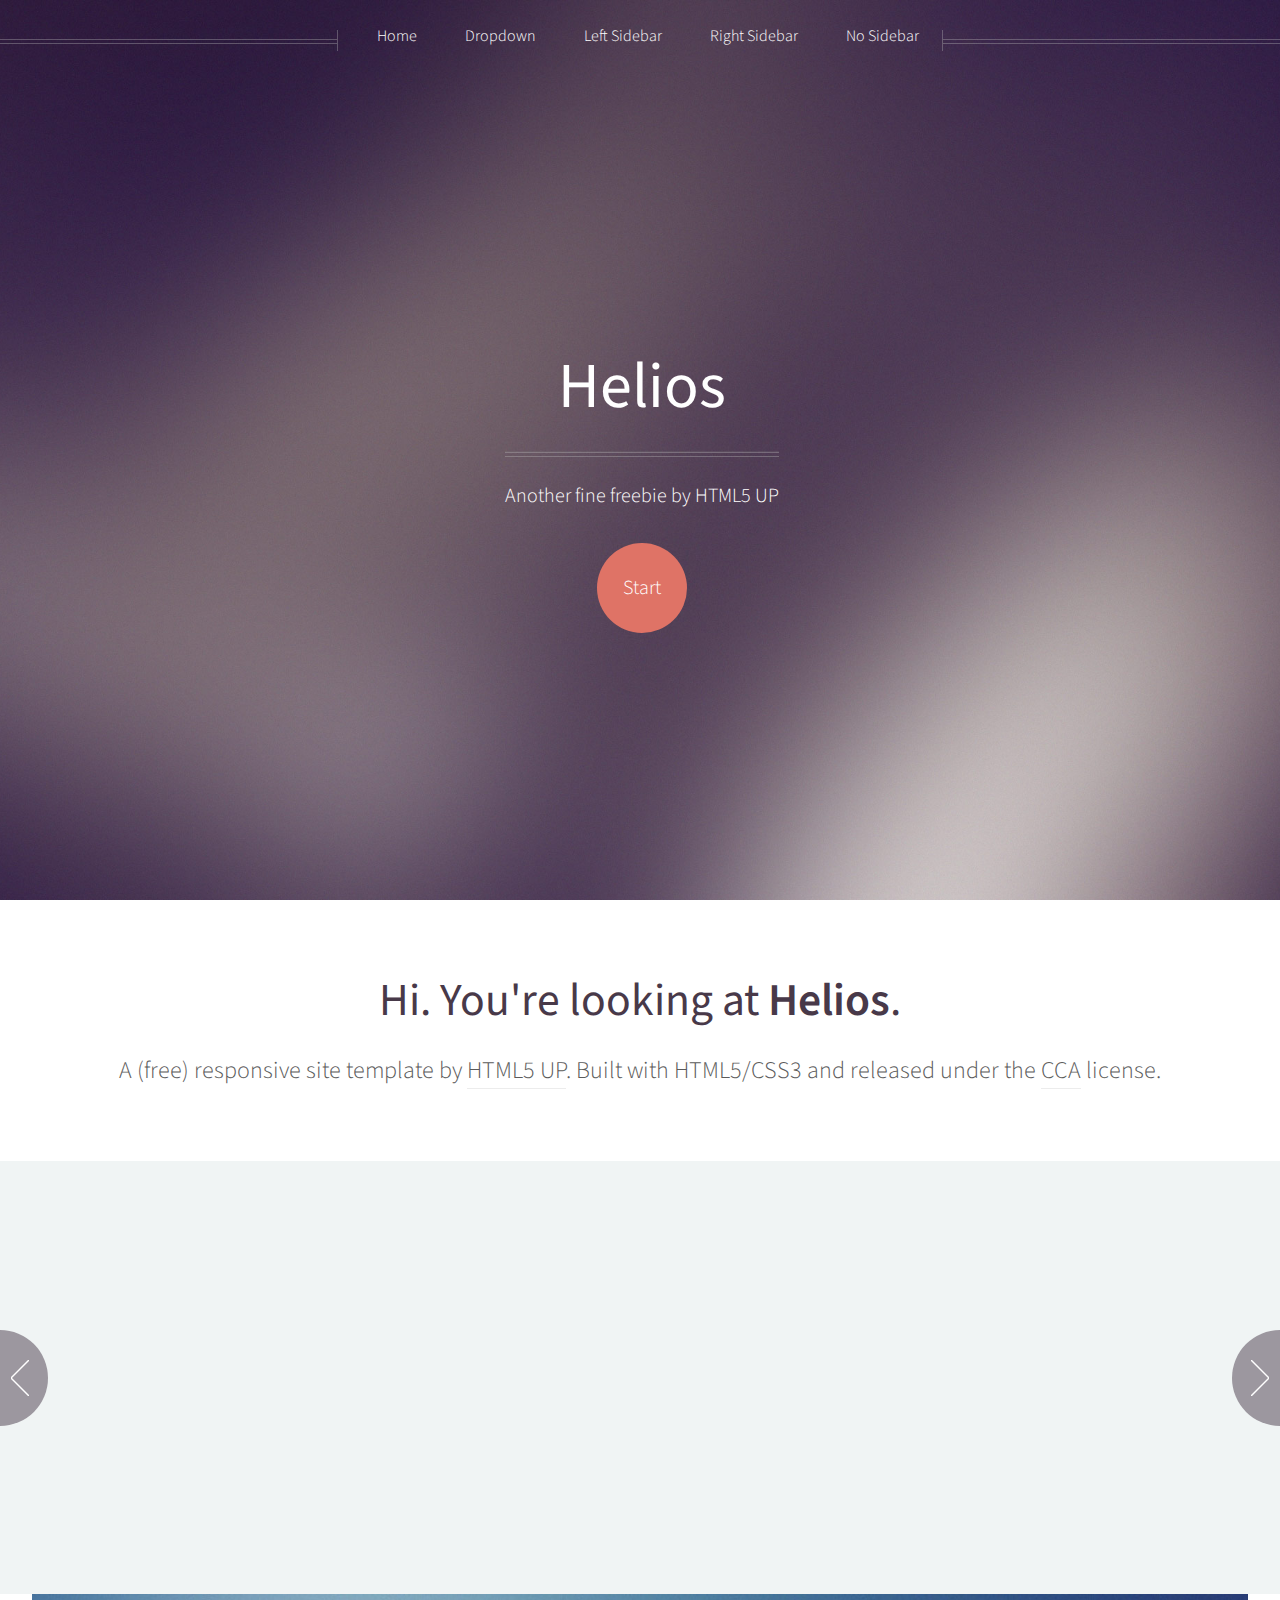
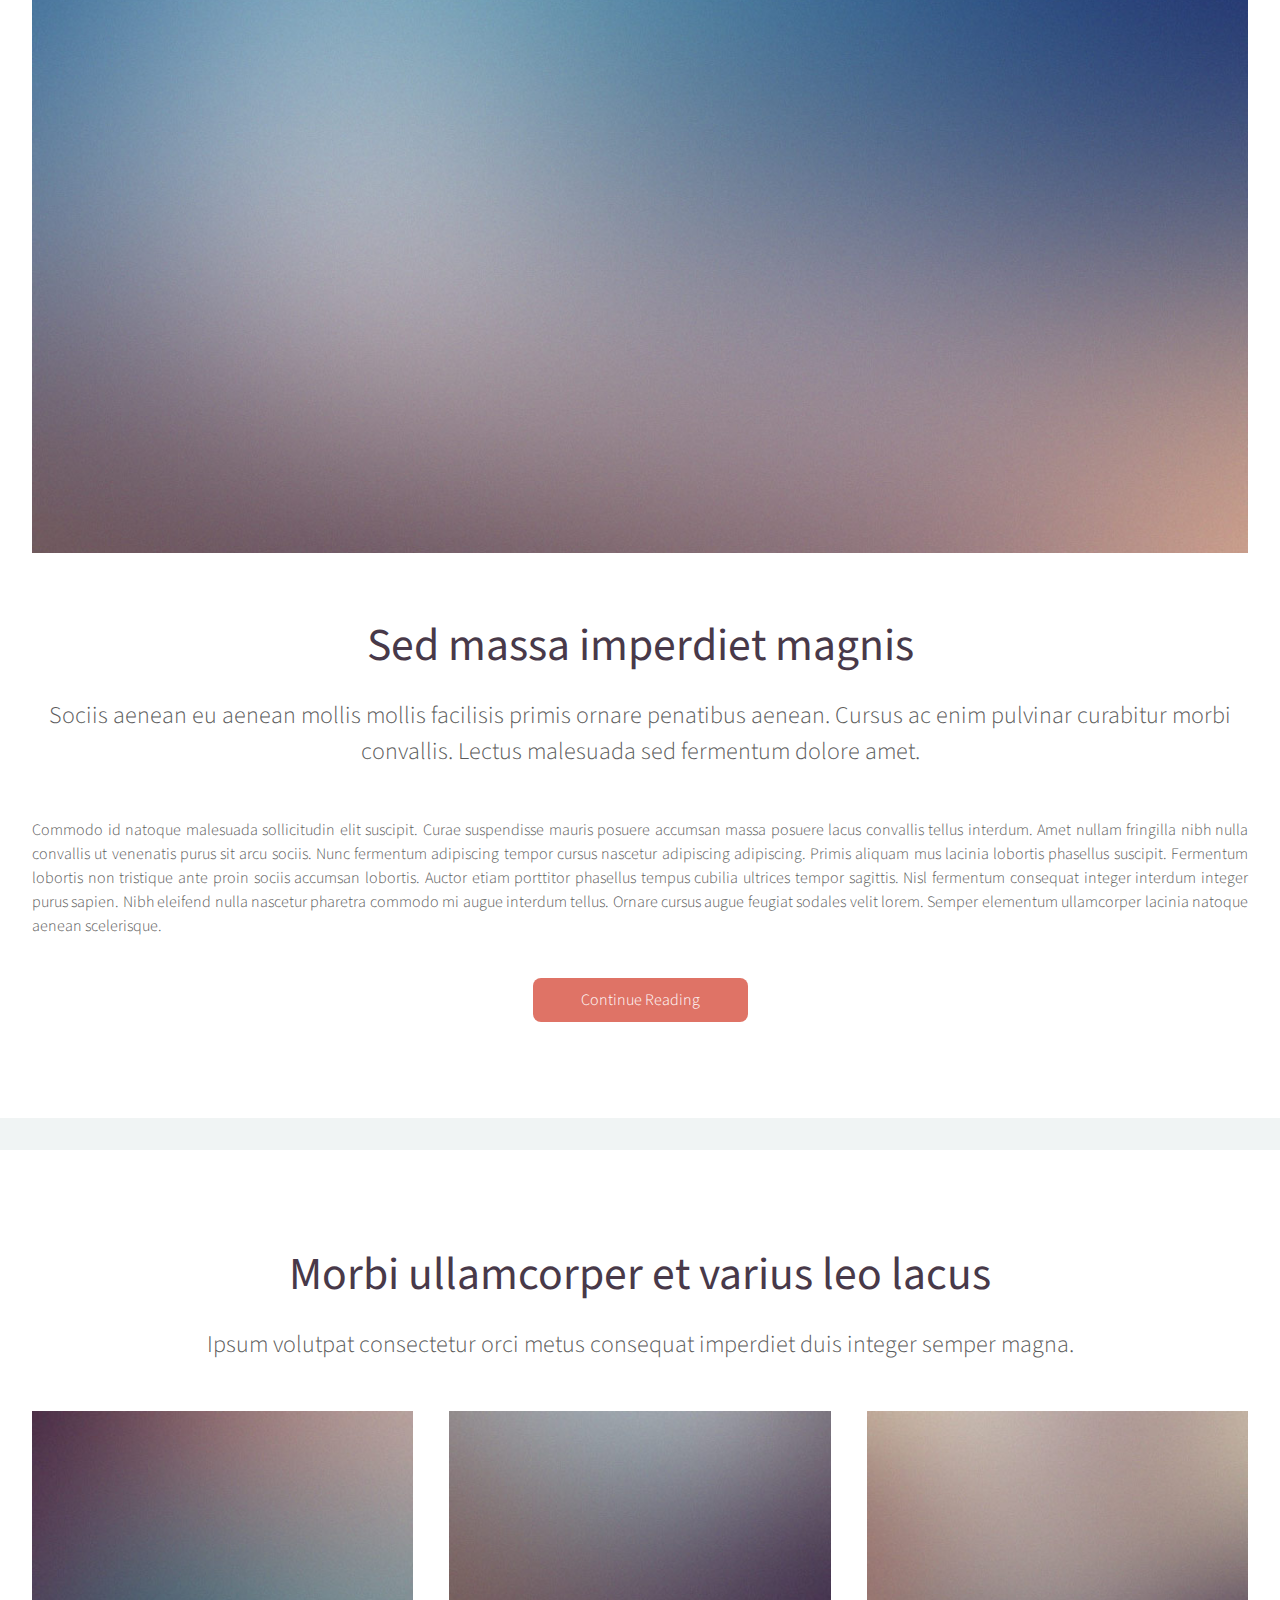
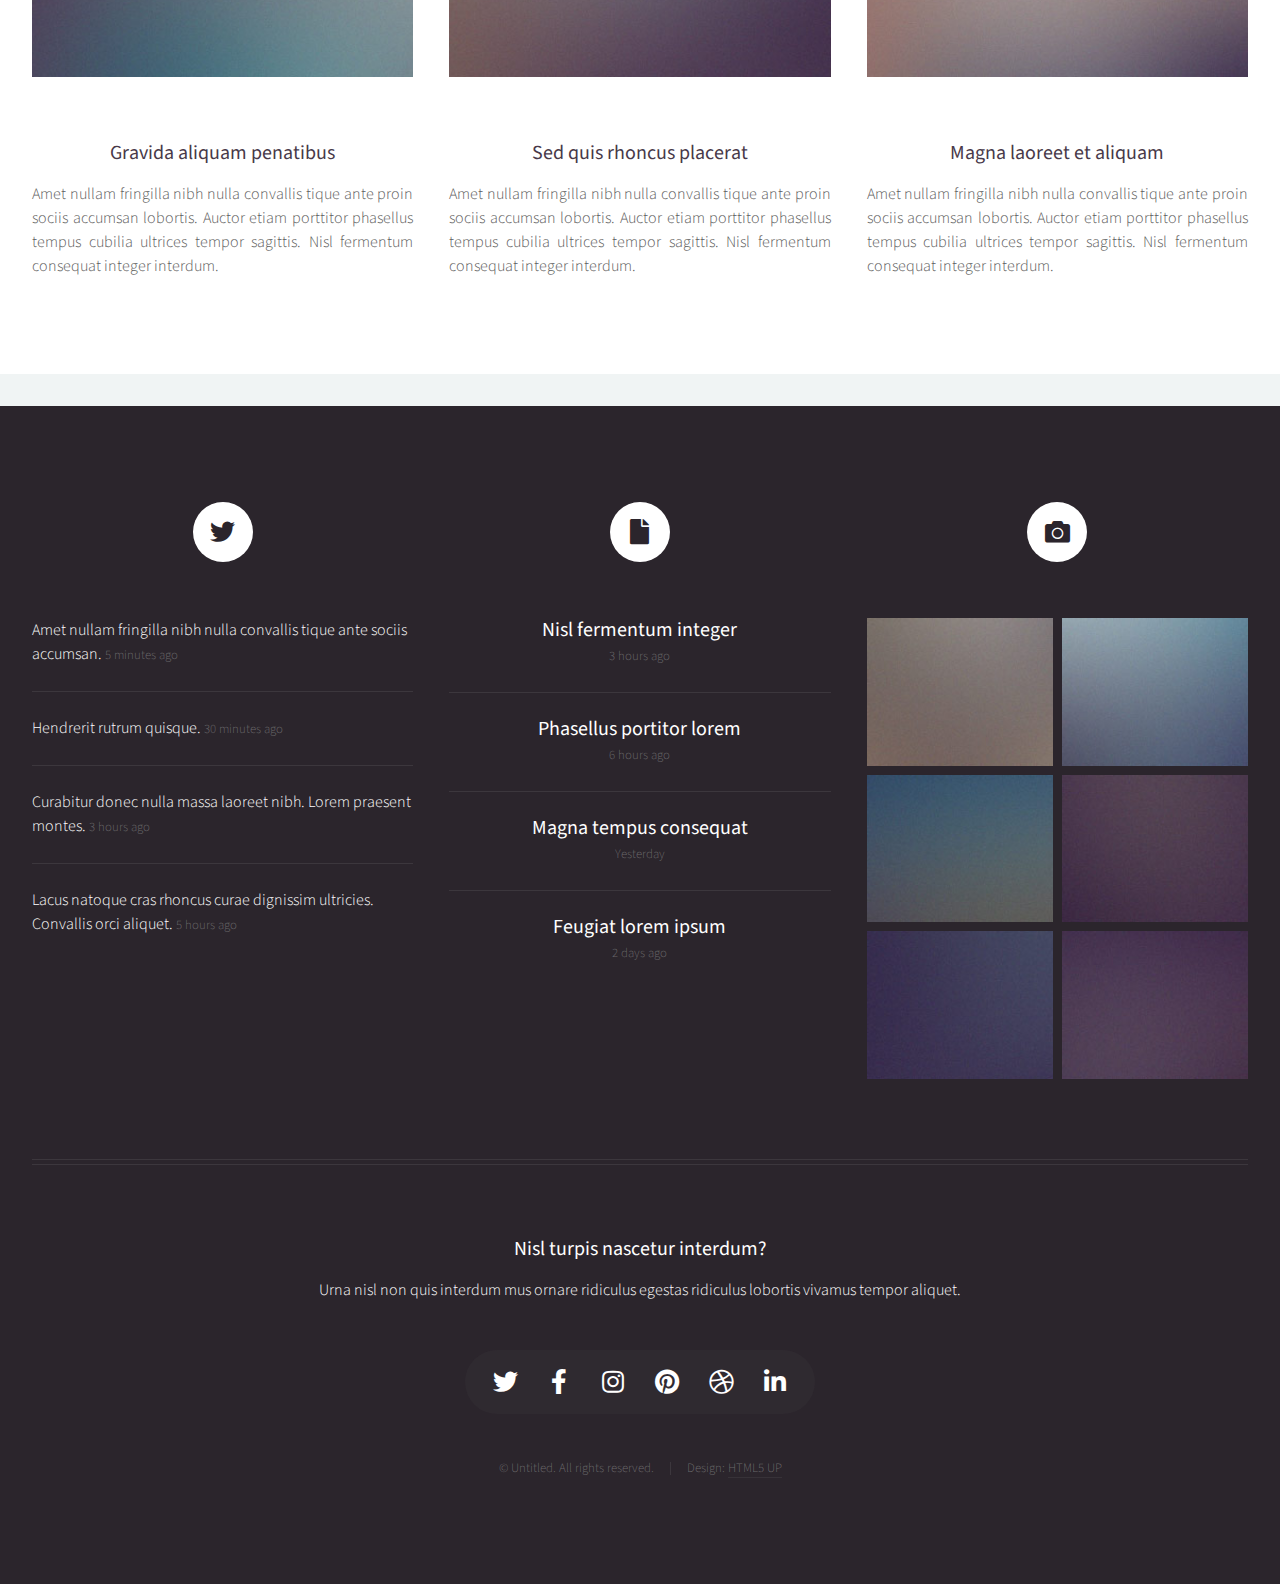
==== index.html @ 686bc463 "initial commit" ====
<!DOCTYPE HTML>
<!--
	Helios by HTML5 UP
	html5up.net | @ajlkn
	Free for personal and commercial use under the CCA 3.0 license (html5up.net/license)
-->
<html>
	<head>
		<title>Helios by HTML5 UP</title>
		<meta charset="utf-8" />
		<meta name="viewport" content="width=device-width, initial-scale=1, user-scalable=no" />
		<link rel="stylesheet" href="assets/css/main.css" />
		<noscript><link rel="stylesheet" href="assets/css/noscript.css" /></noscript>
	</head>
	<body class="homepage is-preload">
		<div id="page-wrapper">

			<!-- Header -->
				<div id="header">

					<!-- Inner -->
						<div class="inner">
							<header>
								<h1><a href="index.html" id="logo">Helios</a></h1>
								<hr />
								<p>Another fine freebie by HTML5 UP</p>
							</header>
							<footer>
								<a href="#banner" class="button circled scrolly">Start</a>
							</footer>
						</div>

					<!-- Nav -->
						<nav id="nav">
							<ul>
								<li><a href="index.html">Home</a></li>
								<li>
									<a href="#">Dropdown</a>
									<ul>
										<li><a href="#">Lorem ipsum dolor</a></li>
										<li><a href="#">Magna phasellus</a></li>
										<li><a href="#">Etiam dolore nisl</a></li>
										<li>
											<a href="#">And a submenu &hellip;</a>
											<ul>
												<li><a href="#">Lorem ipsum dolor</a></li>
												<li><a href="#">Phasellus consequat</a></li>
												<li><a href="#">Magna phasellus</a></li>
												<li><a href="#">Etiam dolore nisl</a></li>
											</ul>
										</li>
										<li><a href="#">Veroeros feugiat</a></li>
									</ul>
								</li>
								<li><a href="left-sidebar.html">Left Sidebar</a></li>
								<li><a href="right-sidebar.html">Right Sidebar</a></li>
								<li><a href="no-sidebar.html">No Sidebar</a></li>
							</ul>
						</nav>

				</div>

			<!-- Banner -->
				<section id="banner">
					<header>
						<h2>Hi. You're looking at <strong>Helios</strong>.</h2>
						<p>
							A (free) responsive site template by <a href="http://html5up.net">HTML5 UP</a>.
							Built with HTML5/CSS3 and released under the <a href="http://html5up.net/license">CCA</a> license.
						</p>
					</header>
				</section>

			<!-- Carousel -->
				<section class="carousel">
					<div class="reel">

						<article>
							<a href="#" class="image featured"><img src="images/pic01.jpg" alt="" /></a>
							<header>
								<h3><a href="#">Pulvinar sagittis congue</a></h3>
							</header>
							<p>Commodo id natoque malesuada sollicitudin elit suscipit magna.</p>
						</article>

						<article>
							<a href="#" class="image featured"><img src="images/pic02.jpg" alt="" /></a>
							<header>
								<h3><a href="#">Fermentum sagittis proin</a></h3>
							</header>
							<p>Commodo id natoque malesuada sollicitudin elit suscipit magna.</p>
						</article>

						<article>
							<a href="#" class="image featured"><img src="images/pic03.jpg" alt="" /></a>
							<header>
								<h3><a href="#">Sed quis rhoncus placerat</a></h3>
							</header>
							<p>Commodo id natoque malesuada sollicitudin elit suscipit magna.</p>
						</article>

						<article>
							<a href="#" class="image featured"><img src="images/pic04.jpg" alt="" /></a>
							<header>
								<h3><a href="#">Ultrices urna sit lobortis</a></h3>
							</header>
							<p>Commodo id natoque malesuada sollicitudin elit suscipit magna.</p>
						</article>

						<article>
							<a href="#" class="image featured"><img src="images/pic05.jpg" alt="" /></a>
							<header>
								<h3><a href="#">Varius magnis sollicitudin</a></h3>
							</header>
							<p>Commodo id natoque malesuada sollicitudin elit suscipit magna.</p>
						</article>

						<article>
							<a href="#" class="image featured"><img src="images/pic01.jpg" alt="" /></a>
							<header>
								<h3><a href="#">Pulvinar sagittis congue</a></h3>
							</header>
							<p>Commodo id natoque malesuada sollicitudin elit suscipit magna.</p>
						</article>

						<article>
							<a href="#" class="image featured"><img src="images/pic02.jpg" alt="" /></a>
							<header>
								<h3><a href="#">Fermentum sagittis proin</a></h3>
							</header>
							<p>Commodo id natoque malesuada sollicitudin elit suscipit magna.</p>
						</article>

						<article>
							<a href="#" class="image featured"><img src="images/pic03.jpg" alt="" /></a>
							<header>
								<h3><a href="#">Sed quis rhoncus placerat</a></h3>
							</header>
							<p>Commodo id natoque malesuada sollicitudin elit suscipit magna.</p>
						</article>

						<article>
							<a href="#" class="image featured"><img src="images/pic04.jpg" alt="" /></a>
							<header>
								<h3><a href="#">Ultrices urna sit lobortis</a></h3>
							</header>
							<p>Commodo id natoque malesuada sollicitudin elit suscipit magna.</p>
						</article>

						<article>
							<a href="#" class="image featured"><img src="images/pic05.jpg" alt="" /></a>
							<header>
								<h3><a href="#">Varius magnis sollicitudin</a></h3>
							</header>
							<p>Commodo id natoque malesuada sollicitudin elit suscipit magna.</p>
						</article>

					</div>
				</section>

			<!-- Main -->
				<div class="wrapper style2">

					<article id="main" class="container special">
						<a href="#" class="image featured"><img src="images/pic06.jpg" alt="" /></a>
						<header>
							<h2><a href="#">Sed massa imperdiet magnis</a></h2>
							<p>
								Sociis aenean eu aenean mollis mollis facilisis primis ornare penatibus aenean. Cursus ac enim
								pulvinar curabitur morbi convallis. Lectus malesuada sed fermentum dolore amet.
							</p>
						</header>
						<p>
							Commodo id natoque malesuada sollicitudin elit suscipit. Curae suspendisse mauris posuere accumsan massa
							posuere lacus convallis tellus interdum. Amet nullam fringilla nibh nulla convallis ut venenatis purus
							sit arcu sociis. Nunc fermentum adipiscing tempor cursus nascetur adipiscing adipiscing. Primis aliquam
							mus lacinia lobortis phasellus suscipit. Fermentum lobortis non tristique ante proin sociis accumsan
							lobortis. Auctor etiam porttitor phasellus tempus cubilia ultrices tempor sagittis. Nisl fermentum
							consequat integer interdum integer purus sapien. Nibh eleifend nulla nascetur pharetra commodo mi augue
							interdum tellus. Ornare cursus augue feugiat sodales velit lorem. Semper elementum ullamcorper lacinia
							natoque aenean scelerisque.
						</p>
						<footer>
							<a href="#" class="button">Continue Reading</a>
						</footer>
					</article>

				</div>

			<!-- Features -->
				<div class="wrapper style1">

					<section id="features" class="container special">
						<header>
							<h2>Morbi ullamcorper et varius leo lacus</h2>
							<p>Ipsum volutpat consectetur orci metus consequat imperdiet duis integer semper magna.</p>
						</header>
						<div class="row">
							<article class="col-4 col-12-mobile special">
								<a href="#" class="image featured"><img src="images/pic07.jpg" alt="" /></a>
								<header>
									<h3><a href="#">Gravida aliquam penatibus</a></h3>
								</header>
								<p>
									Amet nullam fringilla nibh nulla convallis tique ante proin sociis accumsan lobortis. Auctor etiam
									porttitor phasellus tempus cubilia ultrices tempor sagittis. Nisl fermentum consequat integer interdum.
								</p>
							</article>
							<article class="col-4 col-12-mobile special">
								<a href="#" class="image featured"><img src="images/pic08.jpg" alt="" /></a>
								<header>
									<h3><a href="#">Sed quis rhoncus placerat</a></h3>
								</header>
								<p>
									Amet nullam fringilla nibh nulla convallis tique ante proin sociis accumsan lobortis. Auctor etiam
									porttitor phasellus tempus cubilia ultrices tempor sagittis. Nisl fermentum consequat integer interdum.
								</p>
							</article>
							<article class="col-4 col-12-mobile special">
								<a href="#" class="image featured"><img src="images/pic09.jpg" alt="" /></a>
								<header>
									<h3><a href="#">Magna laoreet et aliquam</a></h3>
								</header>
								<p>
									Amet nullam fringilla nibh nulla convallis tique ante proin sociis accumsan lobortis. Auctor etiam
									porttitor phasellus tempus cubilia ultrices tempor sagittis. Nisl fermentum consequat integer interdum.
								</p>
							</article>
						</div>
					</section>

				</div>

			<!-- Footer -->
				<div id="footer">
					<div class="container">
						<div class="row">

							<!-- Tweets -->
								<section class="col-4 col-12-mobile">
									<header>
										<h2 class="icon brands fa-twitter circled"><span class="label">Tweets</span></h2>
									</header>
									<ul class="divided">
										<li>
											<article class="tweet">
												Amet nullam fringilla nibh nulla convallis tique ante sociis accumsan.
												<span class="timestamp">5 minutes ago</span>
											</article>
										</li>
										<li>
											<article class="tweet">
												Hendrerit rutrum quisque.
												<span class="timestamp">30 minutes ago</span>
											</article>
										</li>
										<li>
											<article class="tweet">
												Curabitur donec nulla massa laoreet nibh. Lorem praesent montes.
												<span class="timestamp">3 hours ago</span>
											</article>
										</li>
										<li>
											<article class="tweet">
												Lacus natoque cras rhoncus curae dignissim ultricies. Convallis orci aliquet.
												<span class="timestamp">5 hours ago</span>
											</article>
										</li>
									</ul>
								</section>

							<!-- Posts -->
								<section class="col-4 col-12-mobile">
									<header>
										<h2 class="icon solid fa-file circled"><span class="label">Posts</span></h2>
									</header>
									<ul class="divided">
										<li>
											<article class="post stub">
												<header>
													<h3><a href="#">Nisl fermentum integer</a></h3>
												</header>
												<span class="timestamp">3 hours ago</span>
											</article>
										</li>
										<li>
											<article class="post stub">
												<header>
													<h3><a href="#">Phasellus portitor lorem</a></h3>
												</header>
												<span class="timestamp">6 hours ago</span>
											</article>
										</li>
										<li>
											<article class="post stub">
												<header>
													<h3><a href="#">Magna tempus consequat</a></h3>
												</header>
												<span class="timestamp">Yesterday</span>
											</article>
										</li>
										<li>
											<article class="post stub">
												<header>
													<h3><a href="#">Feugiat lorem ipsum</a></h3>
												</header>
												<span class="timestamp">2 days ago</span>
											</article>
										</li>
									</ul>
								</section>

							<!-- Photos -->
								<section class="col-4 col-12-mobile">
									<header>
										<h2 class="icon solid fa-camera circled"><span class="label">Photos</span></h2>
									</header>
									<div class="row gtr-25">
										<div class="col-6">
											<a href="#" class="image fit"><img src="images/pic10.jpg" alt="" /></a>
										</div>
										<div class="col-6">
											<a href="#" class="image fit"><img src="images/pic11.jpg" alt="" /></a>
										</div>
										<div class="col-6">
											<a href="#" class="image fit"><img src="images/pic12.jpg" alt="" /></a>
										</div>
										<div class="col-6">
											<a href="#" class="image fit"><img src="images/pic13.jpg" alt="" /></a>
										</div>
										<div class="col-6">
											<a href="#" class="image fit"><img src="images/pic14.jpg" alt="" /></a>
										</div>
										<div class="col-6">
											<a href="#" class="image fit"><img src="images/pic15.jpg" alt="" /></a>
										</div>
									</div>
								</section>

						</div>
						<hr />
						<div class="row">
							<div class="col-12">

								<!-- Contact -->
									<section class="contact">
										<header>
											<h3>Nisl turpis nascetur interdum?</h3>
										</header>
										<p>Urna nisl non quis interdum mus ornare ridiculus egestas ridiculus lobortis vivamus tempor aliquet.</p>
										<ul class="icons">
											<li><a href="#" class="icon brands fa-twitter"><span class="label">Twitter</span></a></li>
											<li><a href="#" class="icon brands fa-facebook-f"><span class="label">Facebook</span></a></li>
											<li><a href="#" class="icon brands fa-instagram"><span class="label">Instagram</span></a></li>
											<li><a href="#" class="icon brands fa-pinterest"><span class="label">Pinterest</span></a></li>
											<li><a href="#" class="icon brands fa-dribbble"><span class="label">Dribbble</span></a></li>
											<li><a href="#" class="icon brands fa-linkedin-in"><span class="label">Linkedin</span></a></li>
										</ul>
									</section>

								<!-- Copyright -->
									<div class="copyright">
										<ul class="menu">
											<li>&copy; Untitled. All rights reserved.</li><li>Design: <a href="http://html5up.net">HTML5 UP</a></li>
										</ul>
									</div>

							</div>

						</div>
					</div>
				</div>

		</div>

		<!-- Scripts -->
			<script src="assets/js/jquery.min.js"></script>
			<script src="assets/js/jquery.dropotron.min.js"></script>
			<script src="assets/js/jquery.scrolly.min.js"></script>
			<script src="assets/js/jquery.scrollex.min.js"></script>
			<script src="assets/js/browser.min.js"></script>
			<script src="assets/js/breakpoints.min.js"></script>
			<script src="assets/js/util.js"></script>
			<script src="assets/js/main.js"></script>

	</body>
</html>
---- assets/css/main.css ----
@import url("https://fonts.googleapis.com/css?family=Source+Sans+Pro:300,300italic,400,400italic,600");
@import url("fontawesome-all.min.css");

/*
	Helios by HTML5 UP
	html5up.net | @ajlkn
	Free for personal and commercial use under the CCA 3.0 license (html5up.net/license)
*/

html, body, div, span, applet, object,
iframe, h1, h2, h3, h4, h5, h6, p, blockquote,
pre, a, abbr, acronym, address, big, cite,
code, del, dfn, em, img, ins, kbd, q, s, samp,
small, strike, strong, sub, sup, tt, var, b,
u, i, center, dl, dt, dd, ol, ul, li, fieldset,
form, label, legend, table, caption, tbody,
tfoot, thead, tr, th, td, article, aside,
canvas, details, embed, figure, figcaption,
footer, header, hgroup, menu, nav, output, ruby,
section, summary, time, mark, audio, video {
	margin: 0;
	padding: 0;
	border: 0;
	font-size: 100%;
	font: inherit;
	vertical-align: baseline;}

article, aside, details, figcaption, figure,
footer, header, hgroup, menu, nav, section {
	display: block;}

body {
	line-height: 1;
}

ol, ul {
	list-style: none;
}

blockquote, q {
	quotes: none;
}

	blockquote:before, blockquote:after, q:before, q:after {
		content: '';
		content: none;
	}

table {
	border-collapse: collapse;
	border-spacing: 0;
}

body {
	-webkit-text-size-adjust: none;
}

mark {
	background-color: transparent;
	color: inherit;
}

input::-moz-focus-inner {
	border: 0;
	padding: 0;
}

input, select, textarea {
	-moz-appearance: none;
	-webkit-appearance: none;
	-ms-appearance: none;
	appearance: none;
}

/* Basic */

	html {
		box-sizing: border-box;
	}

	*, *:before, *:after {
		box-sizing: inherit;
	}

	body {
		background: #f0f4f4;
		color: #5b5b5b;
		font-size: 15pt;
		line-height: 1.85em;
		font-family: 'Source Sans Pro', sans-serif;
		font-weight: 300;
	}

		body.is-preload *, body.is-preload *:before, body.is-preload *:after {
			-moz-animation: none !important;
			-webkit-animation: none !important;
			-ms-animation: none !important;
			animation: none !important;
			-moz-transition: none !important;
			-webkit-transition: none !important;
			-ms-transition: none !important;
			transition: none !important;
		}

	input, textarea, select {
		font-size: 15pt;
		line-height: 1.85em;
		font-family: 'Source Sans Pro', sans-serif;
		font-weight: 300;
	}

	h1, h2, h3, h4, h5, h6 {
		font-weight: 400;
		color: #483949;
		line-height: 1.25em;
	}

	h1 a, h2 a, h3 a, h4 a, h5 a, h6 a {
		color: inherit;
		text-decoration: none;
		border-bottom-color: transparent;
	}

	h1 strong, h2 strong, h3 strong, h4 strong, h5 strong, h6 strong {
		font-weight: 600;
	}

	h2 {
		font-size: 2.85em;
	}

	h3 {
		font-size: 1.25em;
	}

	h4 {
		font-size: 1em;
		margin: 0 0 0.25em 0;
	}

	strong, b {
		font-weight: 400;
		color: #483949;
	}

	em, i {
		font-style: italic;
	}

	a {
		color: inherit;
		border-bottom: solid 1px rgba(128, 128, 128, 0.15);
		text-decoration: none;
		-moz-transition: background-color 0.35s ease-in-out, color 0.35s ease-in-out, border-bottom-color 0.35s ease-in-out;
		-webkit-transition: background-color 0.35s ease-in-out, color 0.35s ease-in-out, border-bottom-color 0.35s ease-in-out;
		-ms-transition: background-color 0.35s ease-in-out, color 0.35s ease-in-out, border-bottom-color 0.35s ease-in-out;
		transition: background-color 0.35s ease-in-out, color 0.35s ease-in-out, border-bottom-color 0.35s ease-in-out;
	}

		a:hover {
			color: #ef8376;
			border-bottom-color: transparent;
		}

	sub {
		position: relative;
		top: 0.5em;
		font-size: 0.8em;
	}

	sup {
		position: relative;
		top: -0.5em;
		font-size: 0.8em;
	}

	blockquote {
		border-left: solid 0.5em #ddd;
		padding: 1em 0 1em 2em;
		font-style: italic;
	}

	p, ul, ol, dl, table {
		margin-bottom: 1em;
	}

	p {
		text-align: justify;
	}

	br.clear {
		clear: both;
	}

	hr {
		position: relative;
		display: block;
		border: 0;
		top: 4.5em;
		margin-bottom: 9em;
		height: 6px;
		border-top: solid 1px rgba(128, 128, 128, 0.2);
		border-bottom: solid 1px rgba(128, 128, 128, 0.2);
	}

		hr:before, hr:after {
			content: '';
			position: absolute;
			top: -8px;
			display: block;
			width: 1px;
			height: 21px;
			background: rgba(128, 128, 128, 0.2);
		}

		hr:before {
			left: -1px;
		}

		hr:after {
			right: -1px;
		}

	.timestamp {
		color: rgba(128, 128, 128, 0.75);
		font-size: 0.8em;
	}

/* Container */

	.container {
		margin: 0 auto;
		max-width: 100%;
		width: 1400px;
	}

		@media screen and (max-width: 1680px) {

			.container {
				width: 1200px;
			}

		}

		@media screen and (max-width: 1280px) {

			.container {
				width: 100%;
			}

		}

		@media screen and (max-width: 960px) {

			.container {
				width: 100%;
			}

		}

		@media screen and (max-width: 840px) {

			.container {
				width: 100%;
			}

		}

		@media screen and (max-width: 736px) {

			.container {
				width: 100%;
			}

		}

/* Row */

	.row {
		display: flex;
		flex-wrap: wrap;
		box-sizing: border-box;
		align-items: stretch;
	}

		.row > * {
			box-sizing: border-box;
		}

		.row.gtr-uniform > * > :last-child {
			margin-bottom: 0;
		}

		.row.aln-left {
			justify-content: flex-start;
		}

		.row.aln-center {
			justify-content: center;
		}

		.row.aln-right {
			justify-content: flex-end;
		}

		.row.aln-top {
			align-items: flex-start;
		}

		.row.aln-middle {
			align-items: center;
		}

		.row.aln-bottom {
			align-items: flex-end;
		}

		.row > .imp {
			order: -1;
		}

		.row > .col-1 {
			width: 8.33333%;
		}

		.row > .off-1 {
			margin-left: 8.33333%;
		}

		.row > .col-2 {
			width: 16.66667%;
		}

		.row > .off-2 {
			margin-left: 16.66667%;
		}

		.row > .col-3 {
			width: 25%;
		}

		.row > .off-3 {
			margin-left: 25%;
		}

		.row > .col-4 {
			width: 33.33333%;
		}

		.row > .off-4 {
			margin-left: 33.33333%;
		}

		.row > .col-5 {
			width: 41.66667%;
		}

		.row > .off-5 {
			margin-left: 41.66667%;
		}

		.row > .col-6 {
			width: 50%;
		}

		.row > .off-6 {
			margin-left: 50%;
		}

		.row > .col-7 {
			width: 58.33333%;
		}

		.row > .off-7 {
			margin-left: 58.33333%;
		}

		.row > .col-8 {
			width: 66.66667%;
		}

		.row > .off-8 {
			margin-left: 66.66667%;
		}

		.row > .col-9 {
			width: 75%;
		}

		.row > .off-9 {
			margin-left: 75%;
		}

		.row > .col-10 {
			width: 83.33333%;
		}

		.row > .off-10 {
			margin-left: 83.33333%;
		}

		.row > .col-11 {
			width: 91.66667%;
		}

		.row > .off-11 {
			margin-left: 91.66667%;
		}

		.row > .col-12 {
			width: 100%;
		}

		.row > .off-12 {
			margin-left: 100%;
		}

		.row.gtr-0 {
			margin-top: 0px;
			margin-left: 0px;
		}

			.row.gtr-0 > * {
				padding: 0px 0 0 0px;
			}

			.row.gtr-0.gtr-uniform {
				margin-top: 0px;
			}

				.row.gtr-0.gtr-uniform > * {
					padding-top: 0px;
				}

		.row.gtr-25 {
			margin-top: -10px;
			margin-left: -10px;
		}

			.row.gtr-25 > * {
				padding: 10px 0 0 10px;
			}

			.row.gtr-25.gtr-uniform {
				margin-top: -10px;
			}

				.row.gtr-25.gtr-uniform > * {
					padding-top: 10px;
				}

		.row.gtr-50 {
			margin-top: -20px;
			margin-left: -20px;
		}

			.row.gtr-50 > * {
				padding: 20px 0 0 20px;
			}

			.row.gtr-50.gtr-uniform {
				margin-top: -20px;
			}

				.row.gtr-50.gtr-uniform > * {
					padding-top: 20px;
				}

		.row {
			margin-top: -40px;
			margin-left: -40px;
		}

			.row > * {
				padding: 40px 0 0 40px;
			}

			.row.gtr-uniform {
				margin-top: -40px;
			}

				.row.gtr-uniform > * {
					padding-top: 40px;
				}

		.row.gtr-150 {
			margin-top: -60px;
			margin-left: -60px;
		}

			.row.gtr-150 > * {
				padding: 60px 0 0 60px;
			}

			.row.gtr-150.gtr-uniform {
				margin-top: -60px;
			}

				.row.gtr-150.gtr-uniform > * {
					padding-top: 60px;
				}

		.row.gtr-200 {
			margin-top: -80px;
			margin-left: -80px;
		}

			.row.gtr-200 > * {
				padding: 80px 0 0 80px;
			}

			.row.gtr-200.gtr-uniform {
				margin-top: -80px;
			}

				.row.gtr-200.gtr-uniform > * {
					padding-top: 80px;
				}

		@media screen and (max-width: 1680px) {

			.row {
				display: flex;
				flex-wrap: wrap;
				box-sizing: border-box;
				align-items: stretch;
			}

				.row > * {
					box-sizing: border-box;
				}

				.row.gtr-uniform > * > :last-child {
					margin-bottom: 0;
				}

				.row.aln-left {
					justify-content: flex-start;
				}

				.row.aln-center {
					justify-content: center;
				}

				.row.aln-right {
					justify-content: flex-end;
				}

				.row.aln-top {
					align-items: flex-start;
				}

				.row.aln-middle {
					align-items: center;
				}

				.row.aln-bottom {
					align-items: flex-end;
				}

				.row > .imp-wide {
					order: -1;
				}

				.row > .col-1-wide {
					width: 8.33333%;
				}

				.row > .off-1-wide {
					margin-left: 8.33333%;
				}

				.row > .col-2-wide {
					width: 16.66667%;
				}

				.row > .off-2-wide {
					margin-left: 16.66667%;
				}

				.row > .col-3-wide {
					width: 25%;
				}

				.row > .off-3-wide {
					margin-left: 25%;
				}

				.row > .col-4-wide {
					width: 33.33333%;
				}

				.row > .off-4-wide {
					margin-left: 33.33333%;
				}

				.row > .col-5-wide {
					width: 41.66667%;
				}

				.row > .off-5-wide {
					margin-left: 41.66667%;
				}

				.row > .col-6-wide {
					width: 50%;
				}

				.row > .off-6-wide {
					margin-left: 50%;
				}

				.row > .col-7-wide {
					width: 58.33333%;
				}

				.row > .off-7-wide {
					margin-left: 58.33333%;
				}

				.row > .col-8-wide {
					width: 66.66667%;
				}

				.row > .off-8-wide {
					margin-left: 66.66667%;
				}

				.row > .col-9-wide {
					width: 75%;
				}

				.row > .off-9-wide {
					margin-left: 75%;
				}

				.row > .col-10-wide {
					width: 83.33333%;
				}

				.row > .off-10-wide {
					margin-left: 83.33333%;
				}

				.row > .col-11-wide {
					width: 91.66667%;
				}

				.row > .off-11-wide {
					margin-left: 91.66667%;
				}

				.row > .col-12-wide {
					width: 100%;
				}

				.row > .off-12-wide {
					margin-left: 100%;
				}

				.row.gtr-0 {
					margin-top: 0px;
					margin-left: 0px;
				}

					.row.gtr-0 > * {
						padding: 0px 0 0 0px;
					}

					.row.gtr-0.gtr-uniform {
						margin-top: 0px;
					}

						.row.gtr-0.gtr-uniform > * {
							padding-top: 0px;
						}

				.row.gtr-25 {
					margin-top: -10px;
					margin-left: -10px;
				}

					.row.gtr-25 > * {
						padding: 10px 0 0 10px;
					}

					.row.gtr-25.gtr-uniform {
						margin-top: -10px;
					}

						.row.gtr-25.gtr-uniform > * {
							padding-top: 10px;
						}

				.row.gtr-50 {
					margin-top: -20px;
					margin-left: -20px;
				}

					.row.gtr-50 > * {
						padding: 20px 0 0 20px;
					}

					.row.gtr-50.gtr-uniform {
						margin-top: -20px;
					}

						.row.gtr-50.gtr-uniform > * {
							padding-top: 20px;
						}

				.row {
					margin-top: -40px;
					margin-left: -40px;
				}

					.row > * {
						padding: 40px 0 0 40px;
					}

					.row.gtr-uniform {
						margin-top: -40px;
					}

						.row.gtr-uniform > * {
							padding-top: 40px;
						}

				.row.gtr-150 {
					margin-top: -60px;
					margin-left: -60px;
				}

					.row.gtr-150 > * {
						padding: 60px 0 0 60px;
					}

					.row.gtr-150.gtr-uniform {
						margin-top: -60px;
					}

						.row.gtr-150.gtr-uniform > * {
							padding-top: 60px;
						}

				.row.gtr-200 {
					margin-top: -80px;
					margin-left: -80px;
				}

					.row.gtr-200 > * {
						padding: 80px 0 0 80px;
					}

					.row.gtr-200.gtr-uniform {
						margin-top: -80px;
					}

						.row.gtr-200.gtr-uniform > * {
							padding-top: 80px;
						}

		}

		@media screen and (max-width: 1280px) {

			.row {
				display: flex;
				flex-wrap: wrap;
				box-sizing: border-box;
				align-items: stretch;
			}

				.row > * {
					box-sizing: border-box;
				}

				.row.gtr-uniform > * > :last-child {
					margin-bottom: 0;
				}

				.row.aln-left {
					justify-content: flex-start;
				}

				.row.aln-center {
					justify-content: center;
				}

				.row.aln-right {
					justify-content: flex-end;
				}

				.row.aln-top {
					align-items: flex-start;
				}

				.row.aln-middle {
					align-items: center;
				}

				.row.aln-bottom {
					align-items: flex-end;
				}

				.row > .imp-normal {
					order: -1;
				}

				.row > .col-1-normal {
					width: 8.33333%;
				}

				.row > .off-1-normal {
					margin-left: 8.33333%;
				}

				.row > .col-2-normal {
					width: 16.66667%;
				}

				.row > .off-2-normal {
					margin-left: 16.66667%;
				}

				.row > .col-3-normal {
					width: 25%;
				}

				.row > .off-3-normal {
					margin-left: 25%;
				}

				.row > .col-4-normal {
					width: 33.33333%;
				}

				.row > .off-4-normal {
					margin-left: 33.33333%;
				}

				.row > .col-5-normal {
					width: 41.66667%;
				}

				.row > .off-5-normal {
					margin-left: 41.66667%;
				}

				.row > .col-6-normal {
					width: 50%;
				}

				.row > .off-6-normal {
					margin-left: 50%;
				}

				.row > .col-7-normal {
					width: 58.33333%;
				}

				.row > .off-7-normal {
					margin-left: 58.33333%;
				}

				.row > .col-8-normal {
					width: 66.66667%;
				}

				.row > .off-8-normal {
					margin-left: 66.66667%;
				}

				.row > .col-9-normal {
					width: 75%;
				}

				.row > .off-9-normal {
					margin-left: 75%;
				}

				.row > .col-10-normal {
					width: 83.33333%;
				}

				.row > .off-10-normal {
					margin-left: 83.33333%;
				}

				.row > .col-11-normal {
					width: 91.66667%;
				}

				.row > .off-11-normal {
					margin-left: 91.66667%;
				}

				.row > .col-12-normal {
					width: 100%;
				}

				.row > .off-12-normal {
					margin-left: 100%;
				}

				.row.gtr-0 {
					margin-top: 0px;
					margin-left: 0px;
				}

					.row.gtr-0 > * {
						padding: 0px 0 0 0px;
					}

					.row.gtr-0.gtr-uniform {
						margin-top: 0px;
					}

						.row.gtr-0.gtr-uniform > * {
							padding-top: 0px;
						}

				.row.gtr-25 {
					margin-top: -9px;
					margin-left: -9px;
				}

					.row.gtr-25 > * {
						padding: 9px 0 0 9px;
					}

					.row.gtr-25.gtr-uniform {
						margin-top: -9px;
					}

						.row.gtr-25.gtr-uniform > * {
							padding-top: 9px;
						}

				.row.gtr-50 {
					margin-top: -18px;
					margin-left: -18px;
				}

					.row.gtr-50 > * {
						padding: 18px 0 0 18px;
					}

					.row.gtr-50.gtr-uniform {
						margin-top: -18px;
					}

						.row.gtr-50.gtr-uniform > * {
							padding-top: 18px;
						}

				.row {
					margin-top: -36px;
					margin-left: -36px;
				}

					.row > * {
						padding: 36px 0 0 36px;
					}

					.row.gtr-uniform {
						margin-top: -36px;
					}

						.row.gtr-uniform > * {
							padding-top: 36px;
						}

				.row.gtr-150 {
					margin-top: -54px;
					margin-left: -54px;
				}

					.row.gtr-150 > * {
						padding: 54px 0 0 54px;
					}

					.row.gtr-150.gtr-uniform {
						margin-top: -54px;
					}

						.row.gtr-150.gtr-uniform > * {
							padding-top: 54px;
						}

				.row.gtr-200 {
					margin-top: -72px;
					margin-left: -72px;
				}

					.row.gtr-200 > * {
						padding: 72px 0 0 72px;
					}

					.row.gtr-200.gtr-uniform {
						margin-top: -72px;
					}

						.row.gtr-200.gtr-uniform > * {
							padding-top: 72px;
						}

		}

		@media screen and (max-width: 960px) {

			.row {
				display: flex;
				flex-wrap: wrap;
				box-sizing: border-box;
				align-items: stretch;
			}

				.row > * {
					box-sizing: border-box;
				}

				.row.gtr-uniform > * > :last-child {
					margin-bottom: 0;
				}

				.row.aln-left {
					justify-content: flex-start;
				}

				.row.aln-center {
					justify-content: center;
				}

				.row.aln-right {
					justify-content: flex-end;
				}

				.row.aln-top {
					align-items: flex-start;
				}

				.row.aln-middle {
					align-items: center;
				}

				.row.aln-bottom {
					align-items: flex-end;
				}

				.row > .imp-narrow {
					order: -1;
				}

				.row > .col-1-narrow {
					width: 8.33333%;
				}

				.row > .off-1-narrow {
					margin-left: 8.33333%;
				}

				.row > .col-2-narrow {
					width: 16.66667%;
				}

				.row > .off-2-narrow {
					margin-left: 16.66667%;
				}

				.row > .col-3-narrow {
					width: 25%;
				}

				.row > .off-3-narrow {
					margin-left: 25%;
				}

				.row > .col-4-narrow {
					width: 33.33333%;
				}

				.row > .off-4-narrow {
					margin-left: 33.33333%;
				}

				.row > .col-5-narrow {
					width: 41.66667%;
				}

				.row > .off-5-narrow {
					margin-left: 41.66667%;
				}

				.row > .col-6-narrow {
					width: 50%;
				}

				.row > .off-6-narrow {
					margin-left: 50%;
				}

				.row > .col-7-narrow {
					width: 58.33333%;
				}

				.row > .off-7-narrow {
					margin-left: 58.33333%;
				}

				.row > .col-8-narrow {
					width: 66.66667%;
				}

				.row > .off-8-narrow {
					margin-left: 66.66667%;
				}

				.row > .col-9-narrow {
					width: 75%;
				}

				.row > .off-9-narrow {
					margin-left: 75%;
				}

				.row > .col-10-narrow {
					width: 83.33333%;
				}

				.row > .off-10-narrow {
					margin-left: 83.33333%;
				}

				.row > .col-11-narrow {
					width: 91.66667%;
				}

				.row > .off-11-narrow {
					margin-left: 91.66667%;
				}

				.row > .col-12-narrow {
					width: 100%;
				}

				.row > .off-12-narrow {
					margin-left: 100%;
				}

				.row.gtr-0 {
					margin-top: 0px;
					margin-left: 0px;
				}

					.row.gtr-0 > * {
						padding: 0px 0 0 0px;
					}

					.row.gtr-0.gtr-uniform {
						margin-top: 0px;
					}

						.row.gtr-0.gtr-uniform > * {
							padding-top: 0px;
						}

				.row.gtr-25 {
					margin-top: -8px;
					margin-left: -8px;
				}

					.row.gtr-25 > * {
						padding: 8px 0 0 8px;
					}

					.row.gtr-25.gtr-uniform {
						margin-top: -8px;
					}

						.row.gtr-25.gtr-uniform > * {
							padding-top: 8px;
						}

				.row.gtr-50 {
					margin-top: -16px;
					margin-left: -16px;
				}

					.row.gtr-50 > * {
						padding: 16px 0 0 16px;
					}

					.row.gtr-50.gtr-uniform {
						margin-top: -16px;
					}

						.row.gtr-50.gtr-uniform > * {
							padding-top: 16px;
						}

				.row {
					margin-top: -32px;
					margin-left: -32px;
				}

					.row > * {
						padding: 32px 0 0 32px;
					}

					.row.gtr-uniform {
						margin-top: -32px;
					}

						.row.gtr-uniform > * {
							padding-top: 32px;
						}

				.row.gtr-150 {
					margin-top: -48px;
					margin-left: -48px;
				}

					.row.gtr-150 > * {
						padding: 48px 0 0 48px;
					}

					.row.gtr-150.gtr-uniform {
						margin-top: -48px;
					}

						.row.gtr-150.gtr-uniform > * {
							padding-top: 48px;
						}

				.row.gtr-200 {
					margin-top: -64px;
					margin-left: -64px;
				}

					.row.gtr-200 > * {
						padding: 64px 0 0 64px;
					}

					.row.gtr-200.gtr-uniform {
						margin-top: -64px;
					}

						.row.gtr-200.gtr-uniform > * {
							padding-top: 64px;
						}

		}

		@media screen and (max-width: 840px) {

			.row {
				display: flex;
				flex-wrap: wrap;
				box-sizing: border-box;
				align-items: stretch;
			}

				.row > * {
					box-sizing: border-box;
				}

				.row.gtr-uniform > * > :last-child {
					margin-bottom: 0;
				}

				.row.aln-left {
					justify-content: flex-start;
				}

				.row.aln-center {
					justify-content: center;
				}

				.row.aln-right {
					justify-content: flex-end;
				}

				.row.aln-top {
					align-items: flex-start;
				}

				.row.aln-middle {
					align-items: center;
				}

				.row.aln-bottom {
					align-items: flex-end;
				}

				.row > .imp-narrower {
					order: -1;
				}

				.row > .col-1-narrower {
					width: 8.33333%;
				}

				.row > .off-1-narrower {
					margin-left: 8.33333%;
				}

				.row > .col-2-narrower {
					width: 16.66667%;
				}

				.row > .off-2-narrower {
					margin-left: 16.66667%;
				}

				.row > .col-3-narrower {
					width: 25%;
				}

				.row > .off-3-narrower {
					margin-left: 25%;
				}

				.row > .col-4-narrower {
					width: 33.33333%;
				}

				.row > .off-4-narrower {
					margin-left: 33.33333%;
				}

				.row > .col-5-narrower {
					width: 41.66667%;
				}

				.row > .off-5-narrower {
					margin-left: 41.66667%;
				}

				.row > .col-6-narrower {
					width: 50%;
				}

				.row > .off-6-narrower {
					margin-left: 50%;
				}

				.row > .col-7-narrower {
					width: 58.33333%;
				}

				.row > .off-7-narrower {
					margin-left: 58.33333%;
				}

				.row > .col-8-narrower {
					width: 66.66667%;
				}

				.row > .off-8-narrower {
					margin-left: 66.66667%;
				}

				.row > .col-9-narrower {
					width: 75%;
				}

				.row > .off-9-narrower {
					margin-left: 75%;
				}

				.row > .col-10-narrower {
					width: 83.33333%;
				}

				.row > .off-10-narrower {
					margin-left: 83.33333%;
				}

				.row > .col-11-narrower {
					width: 91.66667%;
				}

				.row > .off-11-narrower {
					margin-left: 91.66667%;
				}

				.row > .col-12-narrower {
					width: 100%;
				}

				.row > .off-12-narrower {
					margin-left: 100%;
				}

				.row.gtr-0 {
					margin-top: 0px;
					margin-left: 0px;
				}

					.row.gtr-0 > * {
						padding: 0px 0 0 0px;
					}

					.row.gtr-0.gtr-uniform {
						margin-top: 0px;
					}

						.row.gtr-0.gtr-uniform > * {
							padding-top: 0px;
						}

				.row.gtr-25 {
					margin-top: -8px;
					margin-left: -8px;
				}

					.row.gtr-25 > * {
						padding: 8px 0 0 8px;
					}

					.row.gtr-25.gtr-uniform {
						margin-top: -8px;
					}

						.row.gtr-25.gtr-uniform > * {
							padding-top: 8px;
						}

				.row.gtr-50 {
					margin-top: -16px;
					margin-left: -16px;
				}

					.row.gtr-50 > * {
						padding: 16px 0 0 16px;
					}

					.row.gtr-50.gtr-uniform {
						margin-top: -16px;
					}

						.row.gtr-50.gtr-uniform > * {
							padding-top: 16px;
						}

				.row {
					margin-top: -32px;
					margin-left: -32px;
				}

					.row > * {
						padding: 32px 0 0 32px;
					}

					.row.gtr-uniform {
						margin-top: -32px;
					}

						.row.gtr-uniform > * {
							padding-top: 32px;
						}

				.row.gtr-150 {
					margin-top: -48px;
					margin-left: -48px;
				}

					.row.gtr-150 > * {
						padding: 48px 0 0 48px;
					}

					.row.gtr-150.gtr-uniform {
						margin-top: -48px;
					}

						.row.gtr-150.gtr-uniform > * {
							padding-top: 48px;
						}

				.row.gtr-200 {
					margin-top: -64px;
					margin-left: -64px;
				}

					.row.gtr-200 > * {
						padding: 64px 0 0 64px;
					}

					.row.gtr-200.gtr-uniform {
						margin-top: -64px;
					}

						.row.gtr-200.gtr-uniform > * {
							padding-top: 64px;
						}

		}

		@media screen and (max-width: 736px) {

			.row {
				display: flex;
				flex-wrap: wrap;
				box-sizing: border-box;
				align-items: stretch;
			}

				.row > * {
					box-sizing: border-box;
				}

				.row.gtr-uniform > * > :last-child {
					margin-bottom: 0;
				}

				.row.aln-left {
					justify-content: flex-start;
				}

				.row.aln-center {
					justify-content: center;
				}

				.row.aln-right {
					justify-content: flex-end;
				}

				.row.aln-top {
					align-items: flex-start;
				}

				.row.aln-middle {
					align-items: center;
				}

				.row.aln-bottom {
					align-items: flex-end;
				}

				.row > .imp-mobile {
					order: -1;
				}

				.row > .col-1-mobile {
					width: 8.33333%;
				}

				.row > .off-1-mobile {
					margin-left: 8.33333%;
				}

				.row > .col-2-mobile {
					width: 16.66667%;
				}

				.row > .off-2-mobile {
					margin-left: 16.66667%;
				}

				.row > .col-3-mobile {
					width: 25%;
				}

				.row > .off-3-mobile {
					margin-left: 25%;
				}

				.row > .col-4-mobile {
					width: 33.33333%;
				}

				.row > .off-4-mobile {
					margin-left: 33.33333%;
				}

				.row > .col-5-mobile {
					width: 41.66667%;
				}

				.row > .off-5-mobile {
					margin-left: 41.66667%;
				}

				.row > .col-6-mobile {
					width: 50%;
				}

				.row > .off-6-mobile {
					margin-left: 50%;
				}

				.row > .col-7-mobile {
					width: 58.33333%;
				}

				.row > .off-7-mobile {
					margin-left: 58.33333%;
				}

				.row > .col-8-mobile {
					width: 66.66667%;
				}

				.row > .off-8-mobile {
					margin-left: 66.66667%;
				}

				.row > .col-9-mobile {
					width: 75%;
				}

				.row > .off-9-mobile {
					margin-left: 75%;
				}

				.row > .col-10-mobile {
					width: 83.33333%;
				}

				.row > .off-10-mobile {
					margin-left: 83.33333%;
				}

				.row > .col-11-mobile {
					width: 91.66667%;
				}

				.row > .off-11-mobile {
					margin-left: 91.66667%;
				}

				.row > .col-12-mobile {
					width: 100%;
				}

				.row > .off-12-mobile {
					margin-left: 100%;
				}

				.row.gtr-0 {
					margin-top: 0px;
					margin-left: 0px;
				}

					.row.gtr-0 > * {
						padding: 0px 0 0 0px;
					}

					.row.gtr-0.gtr-uniform {
						margin-top: 0px;
					}

						.row.gtr-0.gtr-uniform > * {
							padding-top: 0px;
						}

				.row.gtr-25 {
					margin-top: -5px;
					margin-left: -5px;
				}

					.row.gtr-25 > * {
						padding: 5px 0 0 5px;
					}

					.row.gtr-25.gtr-uniform {
						margin-top: -5px;
					}

						.row.gtr-25.gtr-uniform > * {
							padding-top: 5px;
						}

				.row.gtr-50 {
					margin-top: -10px;
					margin-left: -10px;
				}

					.row.gtr-50 > * {
						padding: 10px 0 0 10px;
					}

					.row.gtr-50.gtr-uniform {
						margin-top: -10px;
					}

						.row.gtr-50.gtr-uniform > * {
							padding-top: 10px;
						}

				.row {
					margin-top: -20px;
					margin-left: -20px;
				}

					.row > * {
						padding: 20px 0 0 20px;
					}

					.row.gtr-uniform {
						margin-top: -20px;
					}

						.row.gtr-uniform > * {
							padding-top: 20px;
						}

				.row.gtr-150 {
					margin-top: -30px;
					margin-left: -30px;
				}

					.row.gtr-150 > * {
						padding: 30px 0 0 30px;
					}

					.row.gtr-150.gtr-uniform {
						margin-top: -30px;
					}

						.row.gtr-150.gtr-uniform > * {
							padding-top: 30px;
						}

				.row.gtr-200 {
					margin-top: -40px;
					margin-left: -40px;
				}

					.row.gtr-200 > * {
						padding: 40px 0 0 40px;
					}

					.row.gtr-200.gtr-uniform {
						margin-top: -40px;
					}

						.row.gtr-200.gtr-uniform > * {
							padding-top: 40px;
						}

		}

/* Sections/Article */

	section, article {
		margin-bottom: 3em;
	}

		section > :last-child, section:last-child, article > :last-child, article:last-child {
			margin-bottom: 0;
		}

		section.special > header, section.special > footer, article.special > header, article.special > footer {
			text-align: center;
		}

	.row > section, .row > article {
		margin-bottom: 0;
	}

	header {
		margin: 0 0 1em 0;
	}

		header > p {
			display: block;
			font-size: 1.5em;
			margin: 1em 0 2em 0;
			line-height: 1.5em;
			text-align: inherit;
		}

	footer {
		margin: 2.5em 0 0 0;
	}

/* Image */

	.image {
		position: relative;
		display: inline-block;
		border: 0;
		outline: 0;
	}

		.image img {
			display: block;
			width: 100%;
		}

		.image.fit {
			display: block;
			width: 100%;
		}

		.image.featured {
			display: block;
			width: 100%;
			margin: 0 0 4em 0;
		}

		.image.left {
			float: left;
			margin: 0 2em 2em 0;
		}

		.image.centered {
			display: block;
			margin: 0 0 2em 0;
		}

			.image.centered img {
				margin: 0 auto;
				width: auto;
			}

/* List */

	ul {
		list-style: disc;
		padding-left: 1em;
	}

		ul li {
			padding-left: 0.5em;
		}

	ol {
		list-style: decimal;
		padding-left: 1.25em;
	}

		ol li {
			padding-left: 0.25em;
		}

/* Actions */

	ul.actions {
		margin: 3em 0 0 0;
		list-style: none;
		padding-left: 0;
	}

		form ul.actions {
			margin-top: 0;
		}

		ul.actions li {
			display: inline-block;
			margin: 0 0.75em 0 0.75em;
			padding-left: 0;
		}

			ul.actions li:first-child {
				margin-left: 0;
			}

			ul.actions li:last-child {
				margin-right: 0;
			}

/* Divided */

	ul.divided {
		list-style: none;
		padding-left: 0;
	}

		ul.divided li {
			border-top: solid 1px rgba(128, 128, 128, 0.2);
			padding-top: 1.5em;
			margin-top: 1.5em;
			padding-left: 0;
		}

			ul.divided li:first-child {
				border-top: 0;
				padding-top: 0;
				margin-top: 0;
			}

/* Menu */

	ul.menu {
		height: 1em;
		line-height: 1em;
		list-style: none;
		padding-left: 0;
	}

		ul.menu li {
			display: inline-block;
			border-left: solid 1px rgba(128, 128, 128, 0.2);
			padding-left: 1.25em;
			margin-left: 1.25em;
		}

			ul.menu li:first-child {
				border-left: 0;
				padding-left: 0;
				margin-left: 0;
			}

/* Icons */

	ul.icons {
		position: relative;
		background: rgba(128, 128, 128, 0.05);
		border-radius: 4em;
		display: inline-block;
		padding: 0.35em 0.75em 0.35em 0.75em;
		font-size: 1.25em;
		cursor: default;
		list-style: none;
	}

		ul.icons li {
			display: inline-block;
			padding-left: 0;
		}

			ul.icons li a {
				display: inline-block;
				background: none;
				width: 2.5em;
				height: 2.5em;
				line-height: 2.5em;
				text-align: center;
				border-radius: 100%;
				border: 0;
				color: inherit;
			}

				ul.icons li a:hover {
					color: #ef8376;
				}

/* Form */

	form label {
		display: block;
		font-weight: 400;
		color: #483949;
		margin: 0 0 1em 0;
	}

	form input[type="text"],
	form input[type="email"],
	form input[type="password"],
	form select,
	form textarea {
		-webkit-appearance: none;
		display: block;
		border: 0;
		background: #fafafa;
		width: 100%;
		border-radius: 0.5em;
		border: solid 1px #E5E5E5;
		padding: 1em;
		-moz-transition: background-color 0.35s ease-in-out, border-color 0.35s ease-in-out;
		-webkit-transition: background-color 0.35s ease-in-out, border-color 0.35s ease-in-out;
		-ms-transition: background-color 0.35s ease-in-out, border-color 0.35s ease-in-out;
		transition: background-color 0.35s ease-in-out, border-color 0.35s ease-in-out;
	}

		form input[type="text"]:focus,
		form input[type="email"]:focus,
		form input[type="password"]:focus,
		form select:focus,
		form textarea:focus {
			background: #fff;
			border-color: #df7366;
		}

	form input[type="text"],
	form input[type="email"],
	form input[type="password"],
	form select {
		line-height: 1em;
	}

	form textarea {
		min-height: 9em;
	}

	form ::-webkit-input-placeholder {
		color: #555 !important;
	}

	form :-moz-placeholder {
		color: #555 !important;
	}

	form ::-moz-placeholder {
		color: #555 !important;
	}

	form :-ms-input-placeholder {
		color: #555 !important;
	}

	form ::-moz-focus-inner {
		border: 0;
	}

/* Table */

	table {
		width: 100%;
	}

		table.default {
			width: 100%;
		}

			table.default tbody tr {
				border-top: solid 1px #e5e5e5;
			}

				table.default tbody tr:first-child {
					border-top: 0;
				}

				table.default tbody tr:nth-child(2n+1) {
					background: #fafafa;
				}

			table.default td {
				padding: 0.5em 1em 0.5em 1em;
			}

			table.default th {
				text-align: left;
				font-weight: 400;
				padding: 0.5em 1em 0.5em 1em;
			}

			table.default thead {
				border-bottom: solid 2px #e5e5e5;
			}

			table.default tfoot {
				border-top: solid 2px #e5e5e5;
			}

/* Button */

	input[type="button"],
	input[type="submit"],
	input[type="reset"],
	button,
	.button {
		position: relative;
		display: inline-block;
		background: #df7366;
		color: #fff;
		text-align: center;
		border-radius: 0.5em;
		text-decoration: none;
		padding: 0.65em 3em 0.65em 3em;
		border: 0;
		cursor: pointer;
		outline: 0;
		font-weight: 300;
		-moz-transition: background-color 0.35s ease-in-out, color 0.35s ease-in-out, border-bottom-color 0.35s ease-in-out;
		-webkit-transition: background-color 0.35s ease-in-out, color 0.35s ease-in-out, border-bottom-color 0.35s ease-in-out;
		-ms-transition: background-color 0.35s ease-in-out, color 0.35s ease-in-out, border-bottom-color 0.35s ease-in-out;
		transition: background-color 0.35s ease-in-out, color 0.35s ease-in-out, border-bottom-color 0.35s ease-in-out;
	}

		input[type="button"]:hover,
		input[type="submit"]:hover,
		input[type="reset"]:hover,
		button:hover,
		.button:hover {
			color: #fff;
			background: #ef8376;
		}

		input[type="button"].alt,
		input[type="submit"].alt,
		input[type="reset"].alt,
		button.alt,
		.button.alt {
			background: #2B252C;
		}

			input[type="button"].alt:hover,
			input[type="submit"].alt:hover,
			input[type="reset"].alt:hover,
			button.alt:hover,
			.button.alt:hover {
				background: #3B353C;
			}

/* Post */

	.post.stub {
		text-align: center;
	}

		.post.stub header {
			margin: 0;
		}

/* Icons */

	.icon {
		text-decoration: none;
		text-decoration: none;
	}

		.icon:before {
			-moz-osx-font-smoothing: grayscale;
			-webkit-font-smoothing: antialiased;
			display: inline-block;
			font-style: normal;
			font-variant: normal;
			text-rendering: auto;
			line-height: 1;
			text-transform: none !important;
			font-family: 'Font Awesome 5 Free';
			font-weight: 400;
		}

		.icon:before {
			line-height: inherit;
			font-size: 1.25em;
		}

		.icon > .label {
			display: none;
		}

		.icon.solid:before {
			font-weight: 900;
		}

		.icon.brands:before {
			font-family: 'Font Awesome 5 Brands';
		}

		.icon.circled {
			position: relative;
			display: inline-block;
			background: #2b252c;
			color: #fff;
			border-radius: 100%;
			width: 3em;
			height: 3em;
			line-height: 3em;
			text-align: center;
			font-size: 1.25em;
		}

			header .icon.circled {
				margin: 0 0 2em 0;
			}

/* Wrapper */

	.wrapper {
		background: #fff;
		margin: 0 0 2em 0;
		padding: 6em 0 6em 0;
	}

		.wrapper.style2 {
			padding-top: 0;
		}

/* Header */

	#header {
		position: relative;
		background-image: url("../../images/header.jpg");
		background-size: cover;
		background-position: center center;
		background-attachment: fixed;
		color: #fff;
		text-align: center;
		padding: 7.5em 0 2em 0;
		cursor: default;
	}

		#header:before {
			content: '';
			display: inline-block;
			vertical-align: middle;
			height: 100%;
		}

		#header .inner {
			position: relative;
			z-index: 1;
			margin: 0;
			display: inline-block;
			vertical-align: middle;
		}

		#header header {
			display: inline-block;
		}

			#header header > p {
				font-size: 1.25em;
				margin: 0;
			}

		#header h1 {
			color: #fff;
			font-size: 3em;
			line-height: 1em;
		}

			#header h1 a {
				color: inherit;
			}

		#header .button {
			display: inline-block;
			border-radius: 100%;
			width: 4.5em;
			height: 4.5em;
			line-height: 4.5em;
			text-align: center;
			font-size: 1.25em;
			padding: 0;
		}

		#header hr {
			top: 1.5em;
			margin-bottom: 3em;
			border-bottom-color: rgba(192, 192, 192, 0.35);
			box-shadow: inset 0 1px 0 0 rgba(192, 192, 192, 0.35);
		}

			#header hr:before, #header hr:after {
				background: rgba(192, 192, 192, 0.35);
			}

		#header footer {
			margin: 1em 0 0 0;
		}

	body.homepage #header {
		height: 100vh;
		min-height: 40em;
	}

		body.homepage #header h1 {
			font-size: 4em;
		}

		body.homepage #header:after {
			content: '';
			background: #1C0920;
			display: block;
			position: absolute;
			left: 0;
			top: 0;
			width: 100%;
			height: 100%;
			opacity: 0;
			-moz-transition: opacity 2.5s ease-in-out;
			-webkit-transition: opacity 2.5s ease-in-out;
			-ms-transition: opacity 2.5s ease-in-out;
			transition: opacity 2.5s ease-in-out;
			-moz-transition-delay: 0.5s;
			-webkit-transition-delay: 0.5s;
			-ms-transition-delay: 0.5s;
			transition-delay: 0.5s;
		}

	body.homepage.is-preload #header:after {
		opacity: 1;
	}

/* Nav */

	#nav {
		position: absolute;
		top: 0;
		left: 0;
		width: 100%;
		text-align: center;
		padding: 1.5em 0 1.5em 0;
		z-index: 1;
		overflow: hidden;
	}

		#nav > ul {
			line-height: 0px;
			position: relative;
			display: inline-block;
			margin: 0;
			height: 21px;
			border-left: solid 1px rgba(192, 192, 192, 0.35);
			border-right: solid 1px rgba(192, 192, 192, 0.35);
		}

			#nav > ul:before, #nav > ul:after {
				content: '';
				display: block;
				width: 300%;
				position: absolute;
				top: 50%;
				margin-top: -2px;
				height: 5px;
				border-top: solid 1px rgba(192, 192, 192, 0.35);
				border-bottom: solid 1px rgba(192, 192, 192, 0.35);
			}

			#nav > ul:before {
				left: 100%;
				margin-left: 1px;
			}

			#nav > ul:after {
				right: 100%;
				margin-right: 1px;
			}

			#nav > ul > li {
				display: inline-block;
				margin: -9px 0.5em 0 0.5em;
				border-radius: 0.5em;
				padding: 0.85em;
				border: solid 1px transparent;
				-moz-transition: color 0.35s ease-in-out, border-color 0.35s ease-in-out;
				-webkit-transition: color 0.35s ease-in-out, border-color 0.35s ease-in-out;
				-ms-transition: color 0.35s ease-in-out, border-color 0.35s ease-in-out;
				transition: color 0.35s ease-in-out, border-color 0.35s ease-in-out;
			}

				#nav > ul > li.active {
					border-color: rgba(192, 192, 192, 0.35);
				}

				#nav > ul > li > a, #nav > ul > li > span {
					display: block;
					color: inherit;
					text-decoration: none;
					border: 0;
					outline: 0;
				}

				#nav > ul > li > ul {
					display: none;
				}

	.dropotron {
		background: rgba(255, 255, 255, 0.975);
		padding: 1em 1.25em 1em 1.25em;
		line-height: 1em;
		height: auto;
		text-align: left;
		border-radius: 0.5em;
		box-shadow: 0 0.15em 0.25em 0 rgba(0, 0, 0, 0.25);
		min-width: 12em;
		margin-top: -1em;
		list-style: none;
	}

		.dropotron li {
			border-top: solid 1px rgba(128, 128, 128, 0.2);
			color: #5b5b5b;
			padding-left: 0;
		}

			.dropotron li:first-child {
				border-top: 0;
			}

			.dropotron li:hover {
				color: #ef8376;
			}

			.dropotron li a, .dropotron li span {
				display: block;
				border: 0;
				padding: 0.5em 0 0.5em 0;
				-moz-transition: color 0.35s ease-in-out;
				-webkit-transition: color 0.35s ease-in-out;
				-ms-transition: color 0.35s ease-in-out;
				transition: color 0.35s ease-in-out;
			}

		.dropotron.level-0 {
			margin-top: 2em;
			font-size: 0.9em;
		}

			.dropotron.level-0:before {
				content: '';
				position: absolute;
				left: 50%;
				top: -0.7em;
				margin-left: -0.75em;
				border-bottom: solid 0.75em rgba(255, 255, 255, 0.975);
				border-left: solid 0.75em rgba(64, 64, 64, 0);
				border-right: solid 0.75em rgba(64, 64, 64, 0);
			}

/* Banner */

	#banner {
		background: #fff;
		text-align: center;
		padding: 4.5em 0 4.5em 0;
		margin-bottom: 0;
	}

		#banner header > p {
			margin-bottom: 0;
		}

/* Content */

	#content > hr {
		top: 3em;
		margin-bottom: 6em;
	}

	#content > section {
		margin-bottom: 0;
	}

/* Sidebar */

	#sidebar > hr {
		top: 3em;
		margin-bottom: 6em;
	}

		#sidebar > hr.first {
			display: none;
		}

	#sidebar > section {
		margin-bottom: 0;
	}

/* Main */

	#main {
		margin-bottom: 0;
	}

		#main section:first-of-type {
			padding-top: 2em;
		}

/* Footer */

	#footer {
		position: relative;
		overflow: hidden;
		padding: 6em 0 6em 0;
		background: #2b252c;
		color: #fff;
	}

		#footer .icon.circled {
			background: #fff;
			color: #2b252c;
		}

		#footer header {
			text-align: center;
			cursor: default;
		}

		#footer h2, #footer h3, #footer h4, #footer h5, #footer h6 {
			color: #fff;
		}

		#footer .contact {
			text-align: center;
		}

			#footer .contact p {
				text-align: center;
				margin: 0 0 3em 0;
			}

		#footer .copyright {
			text-align: center;
			color: rgba(128, 128, 128, 0.75);
			font-size: 0.8em;
			cursor: default;
		}

			#footer .copyright a {
				color: rgba(128, 128, 128, 0.75);
			}

				#footer .copyright a:hover {
					color: rgba(212, 212, 212, 0.85);
				}

/* Carousel */

	.carousel {
		position: relative;
		overflow: hidden;
		padding: 2em 0 2em 0;
		margin-bottom: 0;
	}

		.carousel .forward, .carousel .backward {
			position: absolute;
			top: 50%;
			width: 6em;
			height: 12em;
			margin-top: -6em;
			cursor: pointer;
		}

			.carousel .forward:before, .carousel .backward:before {
				content: '';
				display: block;
				width: 6em;
				height: 6em;
				border-radius: 100%;
				background-color: rgba(72, 57, 73, 0.5);
				position: absolute;
				top: 50%;
				margin-top: -3em;
				-moz-transition: background-color 0.35s ease-in-out;
				-webkit-transition: background-color 0.35s ease-in-out;
				-o-transition: background-color 0.35s ease-in-out;
				-ms-transition: background-color 0.35s ease-in-out;
				transition: background-color 0.35s ease-in-out;
				-webkit-backface-visibility: hidden;
			}

			.carousel .forward:after, .carousel .backward:after {
				content: '';
				width: 3em;
				height: 3em;
				position: absolute;
				top: 50%;
				margin: -1.5em 0 0 0;
				background: url("images/arrow.svg") no-repeat center center;
			}

			.carousel .forward:hover:before, .carousel .backward:hover:before {
				background-color: rgba(239, 131, 118, 0.75);
			}

		.carousel .forward {
			right: 0;
		}

			.carousel .forward:before {
				right: -3em;
			}

			.carousel .forward:after {
				right: -0.25em;
			}

		.carousel .backward {
			left: 0;
		}

			.carousel .backward:before {
				left: -3em;
			}

			.carousel .backward:after {
				left: -0.25em;
				-moz-transform: scaleX(-1);
				-webkit-transform: scaleX(-1);
				-ms-transform: scaleX(-1);
				transform: scaleX(-1);
			}

		.carousel .reel {
			white-space: nowrap;
			position: relative;
			-webkit-overflow-scrolling: touch;
			padding: 0 2em 0 2em;
		}

		.carousel article {
			display: inline-block;
			width: 18em;
			background: #fff;
			text-align: center;
			padding: 0 1em 3em 1em;
			margin: 0 2em 0 0;
			white-space: normal;
			opacity: 1.0;
			-moz-transition: opacity 0.75s ease-in-out;
			-webkit-transition: opacity 0.75s ease-in-out;
			-ms-transition: opacity 0.75s ease-in-out;
			transition: opacity 0.75s ease-in-out;
		}

			.carousel article.loading {
				opacity: 0;
			}

			.carousel article .image {
				position: relative;
				left: -1em;
				top: 0;
				width: auto;
				margin-right: -2em;
				margin-bottom: 3em;
			}

			.carousel article p {
				text-align: center;
			}

/* Wide */

	@media screen and (max-width: 1680px) {

		/* Basic */

			body, input, textarea, select {
				font-size: 14pt;
				line-height: 1.75em;
			}

		/* Carousel */

			.carousel {
				padding: 1.5em 0 1.5em 0;
			}

				.carousel .reel {
					padding: 0 1.5em 0 1.5em;
				}

				.carousel article {
					width: 18em;
					margin: 0 1.25em 0 0;
				}

	}

/* Normal */

	@media screen and (max-width: 1280px) {

		/* Basic */

			body, input, textarea, select {
				font-size: 12pt;
				line-height: 1.5em;
			}

		/* Wrapper */

			.wrapper {
				padding-left: 2em;
				padding-right: 2em;
			}

		/* Header */

			#header {
				background-attachment: scroll;
			}

				#header .inner {
					padding-left: 2em;
					padding-right: 2em;
				}

		/* Banner */

			#banner {
				padding-left: 2em;
				padding-right: 2em;
			}

		/* Footer */

			#footer {
				padding-left: 2em;
				padding-right: 2em;
			}

	}

/* Narrow */

/* Narrower */

	@media screen and (max-width: 840px) {

		/* Basic */

			body, input, textarea, select {
				font-size: 13pt;
				line-height: 1.65em;
			}

			.tweet {
				text-align: center;
			}

			.timestamp {
				display: block;
				text-align: center;
			}

		/* Footer */

			#footer {
				padding: 4em 2em 4em 2em;
			}

		/* Carousel */

			.carousel {
				padding: 1.25em 0 1.25em 0;
			}

				.carousel article {
					width: 18em;
					margin: 0 1em 0 0;
				}

	}

/* Mobile */

	#navPanel, #titleBar {
		display: none;
	}

	@media screen and (max-width: 736px) {

		/* Basic */

			html, body {
				overflow-x: hidden;
			}

			body, input, textarea, select {
				font-size: 12.5pt;
				line-height: 1.5em;
			}

			h2 {
				font-size: 1.75em;
			}

			h3 {
				font-size: 1.25em;
			}

			hr {
				top: 3em;
				margin-bottom: 6em;
			}

		/* Section/Article */

			section, article {
				margin-bottom: 2em;
			}

				section:last-child, article:last-child {
					margin-bottom: 0;
				}

			.row > section, .row > article {
				margin-bottom: 2em;
			}

			header > p {
				font-size: 1.25em;
			}

		/* Image */

			.image.featured {
				margin: 0 0 2em 0;
			}

			.image.left {
				margin: 0 1em 1em 0;
			}

			.image.centered {
				margin: 0 0 1em 0;
			}

		/* Actions */

			form ul.actions {
				margin-top: 0;
			}

			ul.actions li {
				display: block;
				margin: 0.75em 0 0 0;
			}

				ul.actions li:first-child {
					margin-top: 0;
				}

		/* Menu */

			ul.menu {
				height: auto;
				text-align: center;
			}

				ul.menu li {
					display: block;
					border: 0;
					padding: 0.75em 0 0 0;
					margin: 0;
				}

					ul.menu li:first-child {
						padding-top: 0;
					}

		/* Icons */

			ul.icons {
				font-size: 1em;
				padding: 0.35em 0.5em 0.35em 0.5em;
			}

				ul.icons li a {
					width: 2.25em;
				}

		/* Button */

			input[type="button"],
			input[type="submit"],
			input[type="reset"],
			button,
			.button {
				display: block;
				padding: 0;
				line-height: 3em;
				width: 100%;
			}

		/* Nav */

			#page-wrapper {
				-moz-backface-visibility: hidden;
				-webkit-backface-visibility: hidden;
				-ms-backface-visibility: hidden;
				backface-visibility: hidden;
				-moz-transition: -moz-transform 0.5s ease;
				-webkit-transition: -webkit-transform 0.5s ease;
				-ms-transition: -ms-transform 0.5s ease;
				transition: transform 0.5s ease;
				padding-bottom: 1px;
			}

			#navButton {
				-moz-backface-visibility: hidden;
				-webkit-backface-visibility: hidden;
				-ms-backface-visibility: hidden;
				backface-visibility: hidden;
				-moz-transition: -moz-transform 0.5s ease;
				-webkit-transition: -webkit-transform 0.5s ease;
				-ms-transition: -ms-transform 0.5s ease;
				transition: transform 0.5s ease;
				display: block;
				height: 44px;
				left: 0;
				position: fixed;
				top: 0;
				width: 100%;
				z-index: 10001;
			}

				#navButton .toggle {
					text-decoration: none;
					position: absolute;
					left: 0;
					top: 0;
					width: 100%;
					height: 100%;
					border: 0;
					outline: 0;
				}

					#navButton .toggle:before {
						-moz-osx-font-smoothing: grayscale;
						-webkit-font-smoothing: antialiased;
						display: inline-block;
						font-style: normal;
						font-variant: normal;
						text-rendering: auto;
						line-height: 1;
						text-transform: none !important;
						font-family: 'Font Awesome 5 Free';
						font-weight: 900;
					}

					#navButton .toggle:before {
						text-decoration: none;
						font-style: normal;
						content: '\f0c9';
						color: #fff;
						color: rgba(255, 255, 255, 0.75);
						text-align: center;
						display: block;
						font-size: 14px;
						width: 80px;
						height: 30px;
						line-height: 30px;
						position: absolute;
						left: 50%;
						margin-left: -40px;
						background: rgba(132, 128, 136, 0.75);
						border-top: 0;
						border-radius: 0 0 0.35em 0.35em;
					}

			#navPanel {
				-moz-backface-visibility: hidden;
				-webkit-backface-visibility: hidden;
				-ms-backface-visibility: hidden;
				backface-visibility: hidden;
				-moz-transform: translateY(-50vh);
				-webkit-transform: translateY(-50vh);
				-ms-transform: translateY(-50vh);
				transform: translateY(-50vh);
				-moz-transition: -moz-transform 0.5s ease;
				-webkit-transition: -webkit-transform 0.5s ease;
				-ms-transition: -ms-transform 0.5s ease;
				transition: transform 0.5s ease;
				display: block;
				height: 50vh;
				left: 0;
				overflow-y: auto;
				position: fixed;
				top: 0;
				width: 100%;
				z-index: 10002;
				background: #1f1920;
				box-shadow: inset 0px -2px 5px 0px rgba(0, 0, 0, 0.25);
				font-size: 1em;
			}

				#navPanel:before {
					content: '';
					display: block;
					position: absolute;
					left: 0;
					top: 0;
					width: 100%;
					height: 100%;
					background: url("images/overlay.png");
					background-size: 128px 128px;
				}

				#navPanel .link {
					position: relative;
					z-index: 1;
					display: block;
					text-decoration: none;
					padding: 0.5em;
					color: #ddd;
					border: 0;
					border-top: dotted 1px rgba(255, 255, 255, 0.05);
				}

					#navPanel .link:first-child {
						border-top: 0;
					}

					#navPanel .link.depth-0 {
						color: #fff;
						font-weight: 600;
					}

				#navPanel .indent-1 {
					display: inline-block;
					width: 1em;
				}

				#navPanel .indent-2 {
					display: inline-block;
					width: 2em;
				}

				#navPanel .indent-3 {
					display: inline-block;
					width: 3em;
				}

				#navPanel .indent-4 {
					display: inline-block;
					width: 4em;
				}

				#navPanel .indent-5 {
					display: inline-block;
					width: 5em;
				}

				#navPanel .depth-0 {
					color: #fff;
				}

			body.navPanel-visible #page-wrapper {
				-moz-transform: translateY(50vh);
				-webkit-transform: translateY(50vh);
				-ms-transform: translateY(50vh);
				transform: translateY(50vh);
			}

			body.navPanel-visible #navButton {
				-moz-transform: translateY(50vh);
				-webkit-transform: translateY(50vh);
				-ms-transform: translateY(50vh);
				transform: translateY(50vh);
			}

			body.navPanel-visible #navPanel {
				-moz-transform: translateY(0);
				-webkit-transform: translateY(0);
				-ms-transform: translateY(0);
				transform: translateY(0);
			}

		/* Wrapper */

			.wrapper {
				padding: 3em 1em 3em 1em;
			}

		/* Header */

			#header {
				background-attachment: scroll;
				padding: 2.5em 0 0 0;
			}

				#header .inner {
					padding-top: 1.5em;
					padding-left: 1em;
					padding-right: 1em;
				}

				#header header > p {
					font-size: 1em;
				}

				#header h1 {
					font-size: 1.75em;
				}

				#header hr {
					top: 1em;
					margin-bottom: 2.5em;
				}

			body.homepage #header {
				min-height: 0;
				padding: 5.5em 0 5em 0;
				height: auto;
			}

				body.homepage #header:before {
					display: none;
				}

				body.homepage #header h1 {
					font-size: 2.5em;
				}

		/* Nav */

			#nav {
				display: none;
			}

		/* Banner */

			#banner {
				padding: 3em 2em 3em 2em;
			}

		/* Sidebar */

			#sidebar > hr:first-of-type {
				display: block;
			}

		/* Main */

			#main > header {
				text-align: center;
			}

		/* Footer */

			#footer {
				padding-left: 1em;
				padding-right: 1em;
			}

		/* Carousel */

			.carousel {
				padding: 0.5em 0 0.5em 0;
			}

				.carousel .reel {
					padding: 0 0.5em 0 0.5em;
				}

				.carousel article {
					width: 14em;
					padding-bottom: 2em;
					margin: 0 0.5em 0 0;
				}

					.carousel article .image {
						margin-bottom: 2em;
					}

	}
---- assets/css/noscript.css ----
/*
	Helios by HTML5 UP
	html5up.net | @ajlkn
	Free for personal and commercial use under the CCA 3.0 license (html5up.net/license)
*/

/* Carousel */

	.carousel {
		overflow-x: auto;
	}

/* Header */

	body.homepage.is-preload #header:after {
		opacity: 0;
	}
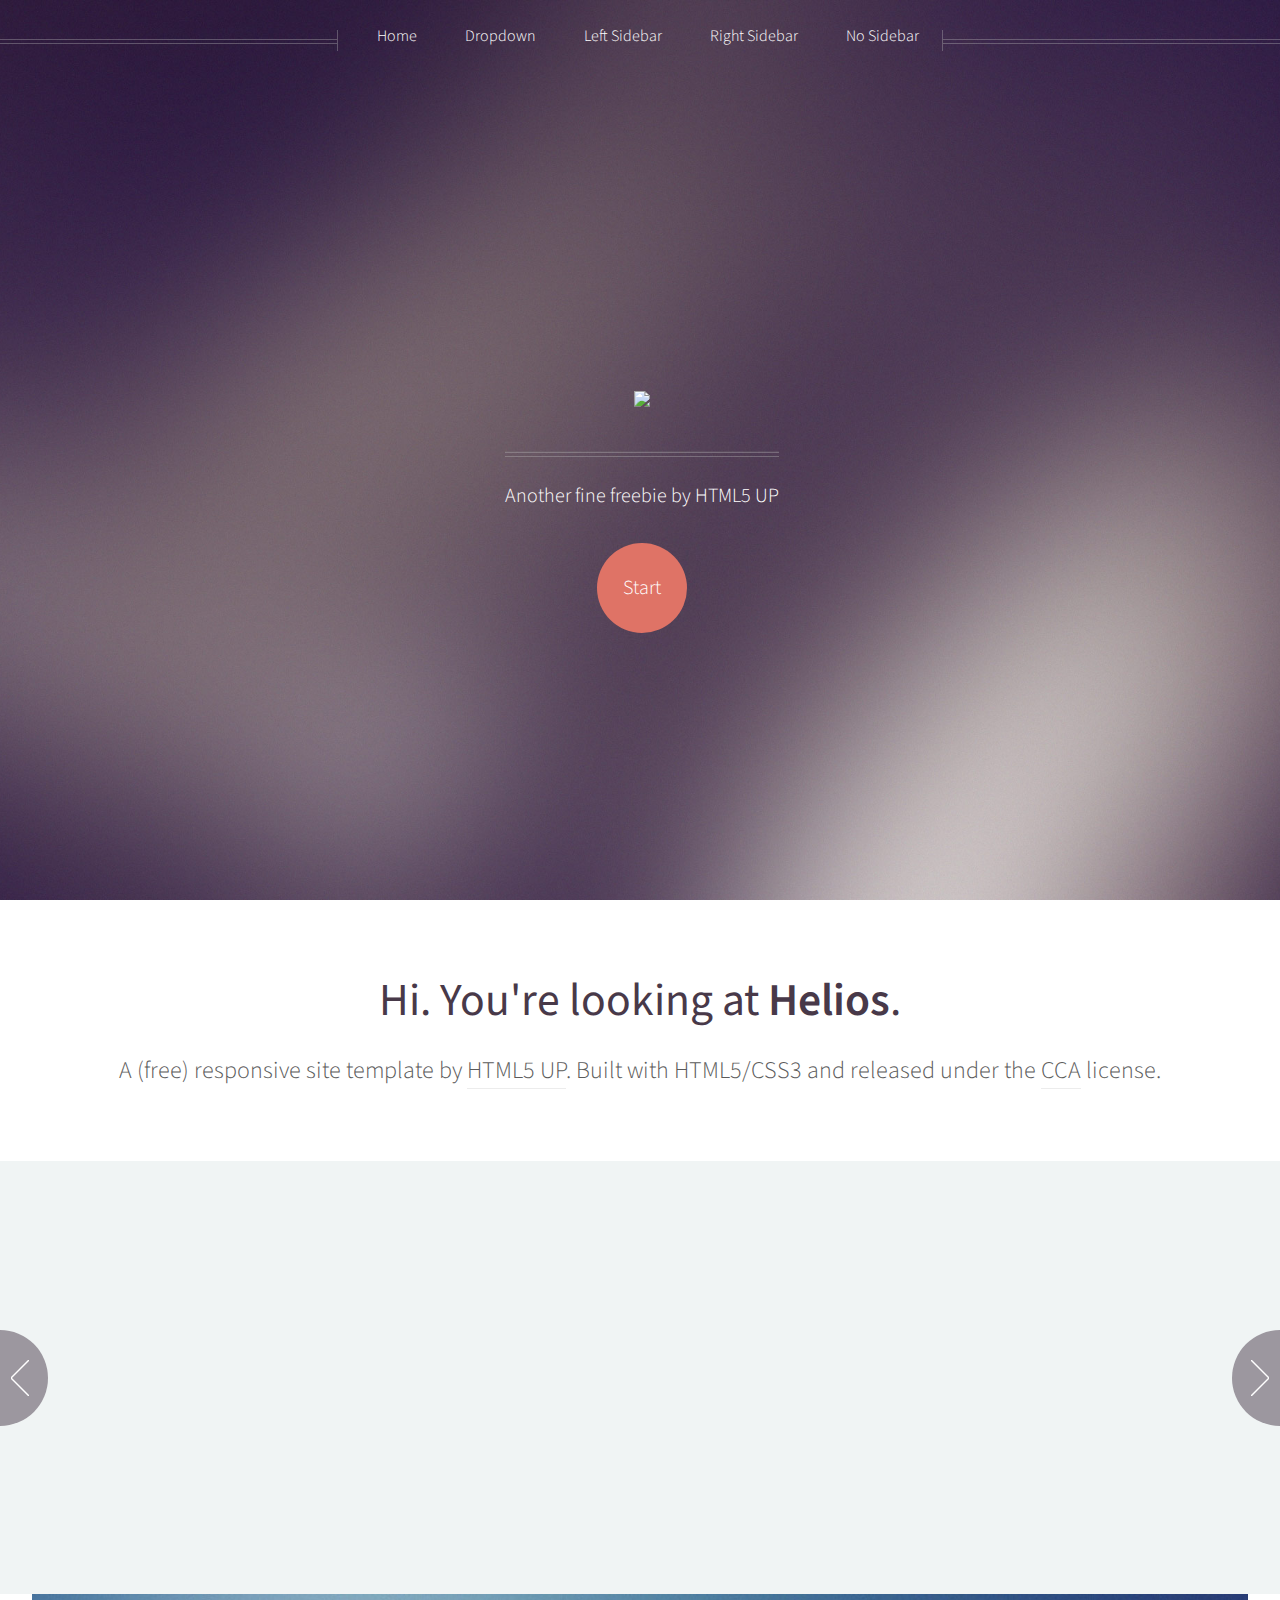
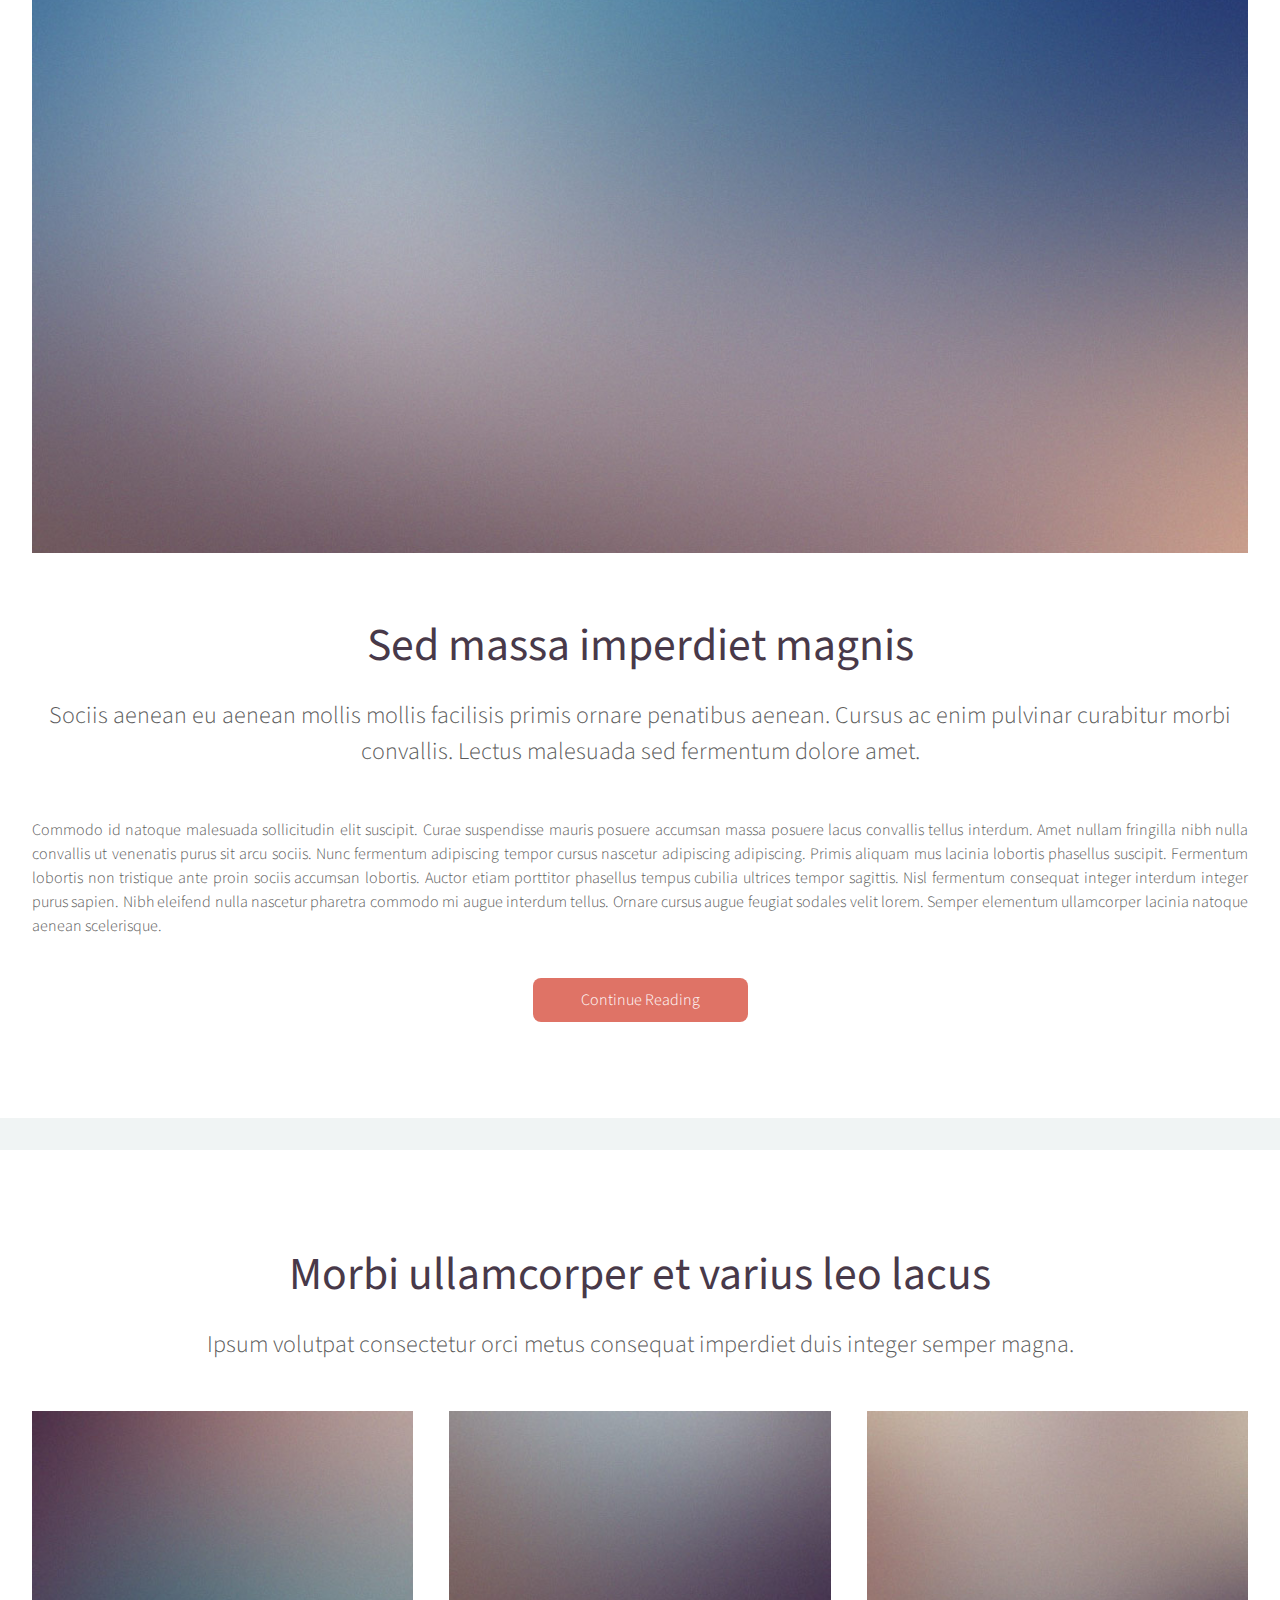
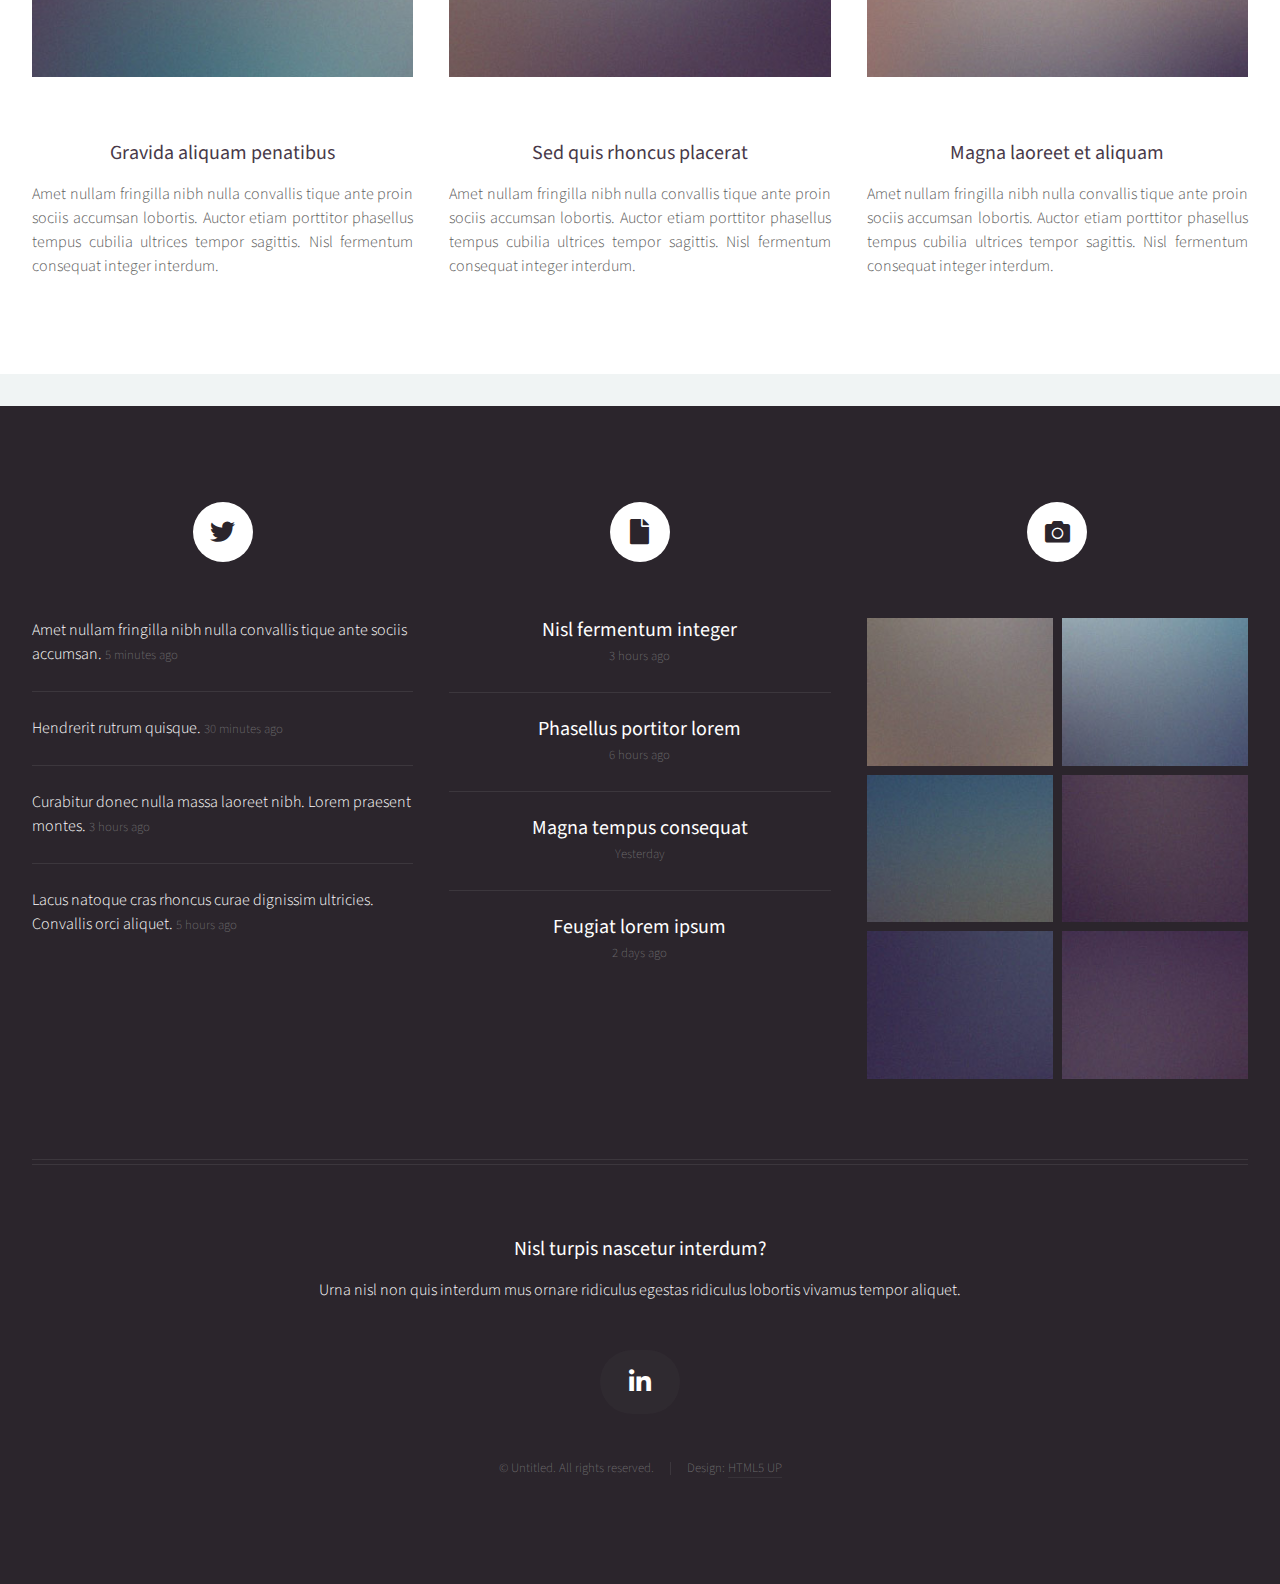
==== commit c4630766: "update" ====
--- a/index.html
+++ b/index.html
@@ -6,7 +6,7 @@
 -->
 <html>
 	<head>
-		<title>Helios by HTML5 UP</title>
+		<title>Global Solution Universe Inc.</title>
 		<meta charset="utf-8" />
 		<meta name="viewport" content="width=device-width, initial-scale=1, user-scalable=no" />
 		<link rel="stylesheet" href="assets/css/main.css" />
@@ -21,7 +21,7 @@
 					<!-- Inner -->
 						<div class="inner">
 							<header>
-								<h1><a href="index.html" id="logo">Helios</a></h1>
+								<h1><a href="index.html" id="logo"><img src="images/gsu_logoW.svg"></a></h1>
 								<hr />
 								<p>Another fine freebie by HTML5 UP</p>
 							</header>
@@ -349,11 +349,6 @@
 										</header>
 										<p>Urna nisl non quis interdum mus ornare ridiculus egestas ridiculus lobortis vivamus tempor aliquet.</p>
 										<ul class="icons">
-											<li><a href="#" class="icon brands fa-twitter"><span class="label">Twitter</span></a></li>
-											<li><a href="#" class="icon brands fa-facebook-f"><span class="label">Facebook</span></a></li>
-											<li><a href="#" class="icon brands fa-instagram"><span class="label">Instagram</span></a></li>
-											<li><a href="#" class="icon brands fa-pinterest"><span class="label">Pinterest</span></a></li>
-											<li><a href="#" class="icon brands fa-dribbble"><span class="label">Dribbble</span></a></li>
 											<li><a href="#" class="icon brands fa-linkedin-in"><span class="label">Linkedin</span></a></li>
 										</ul>
 									</section>
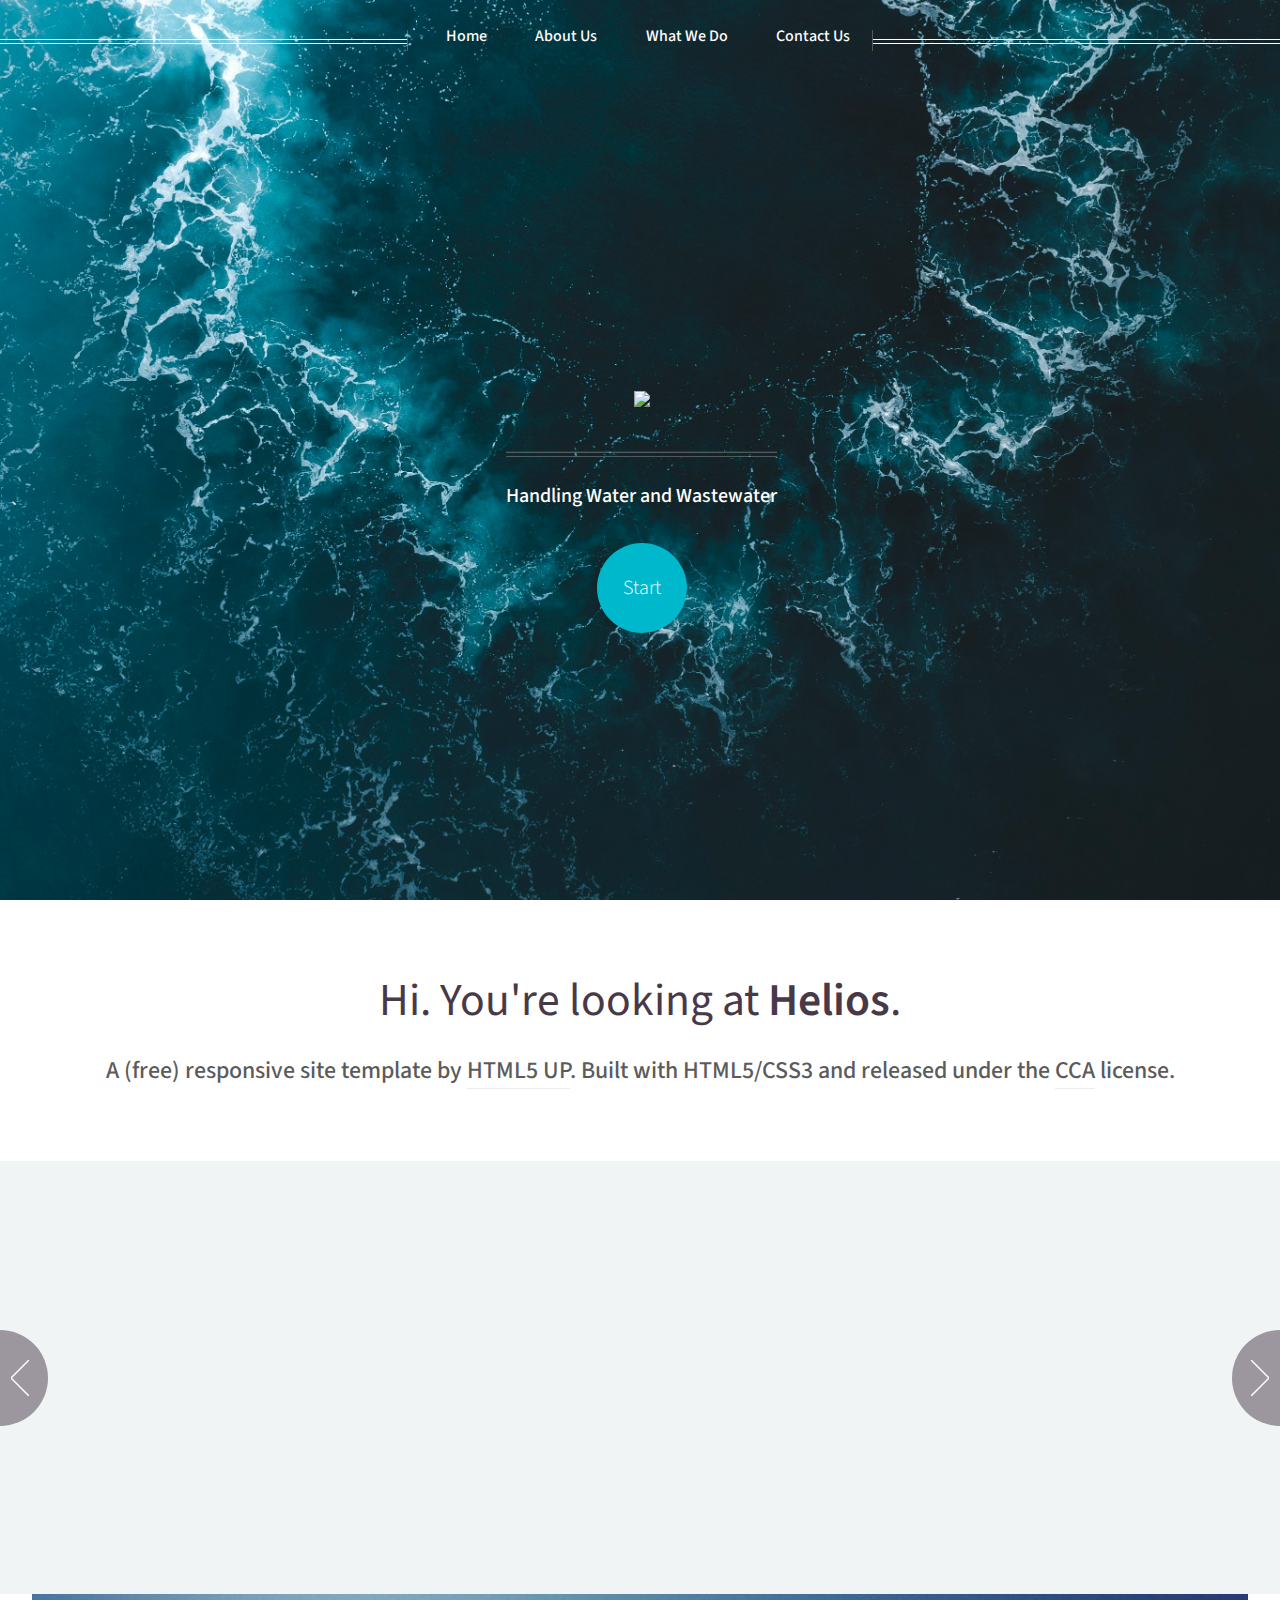
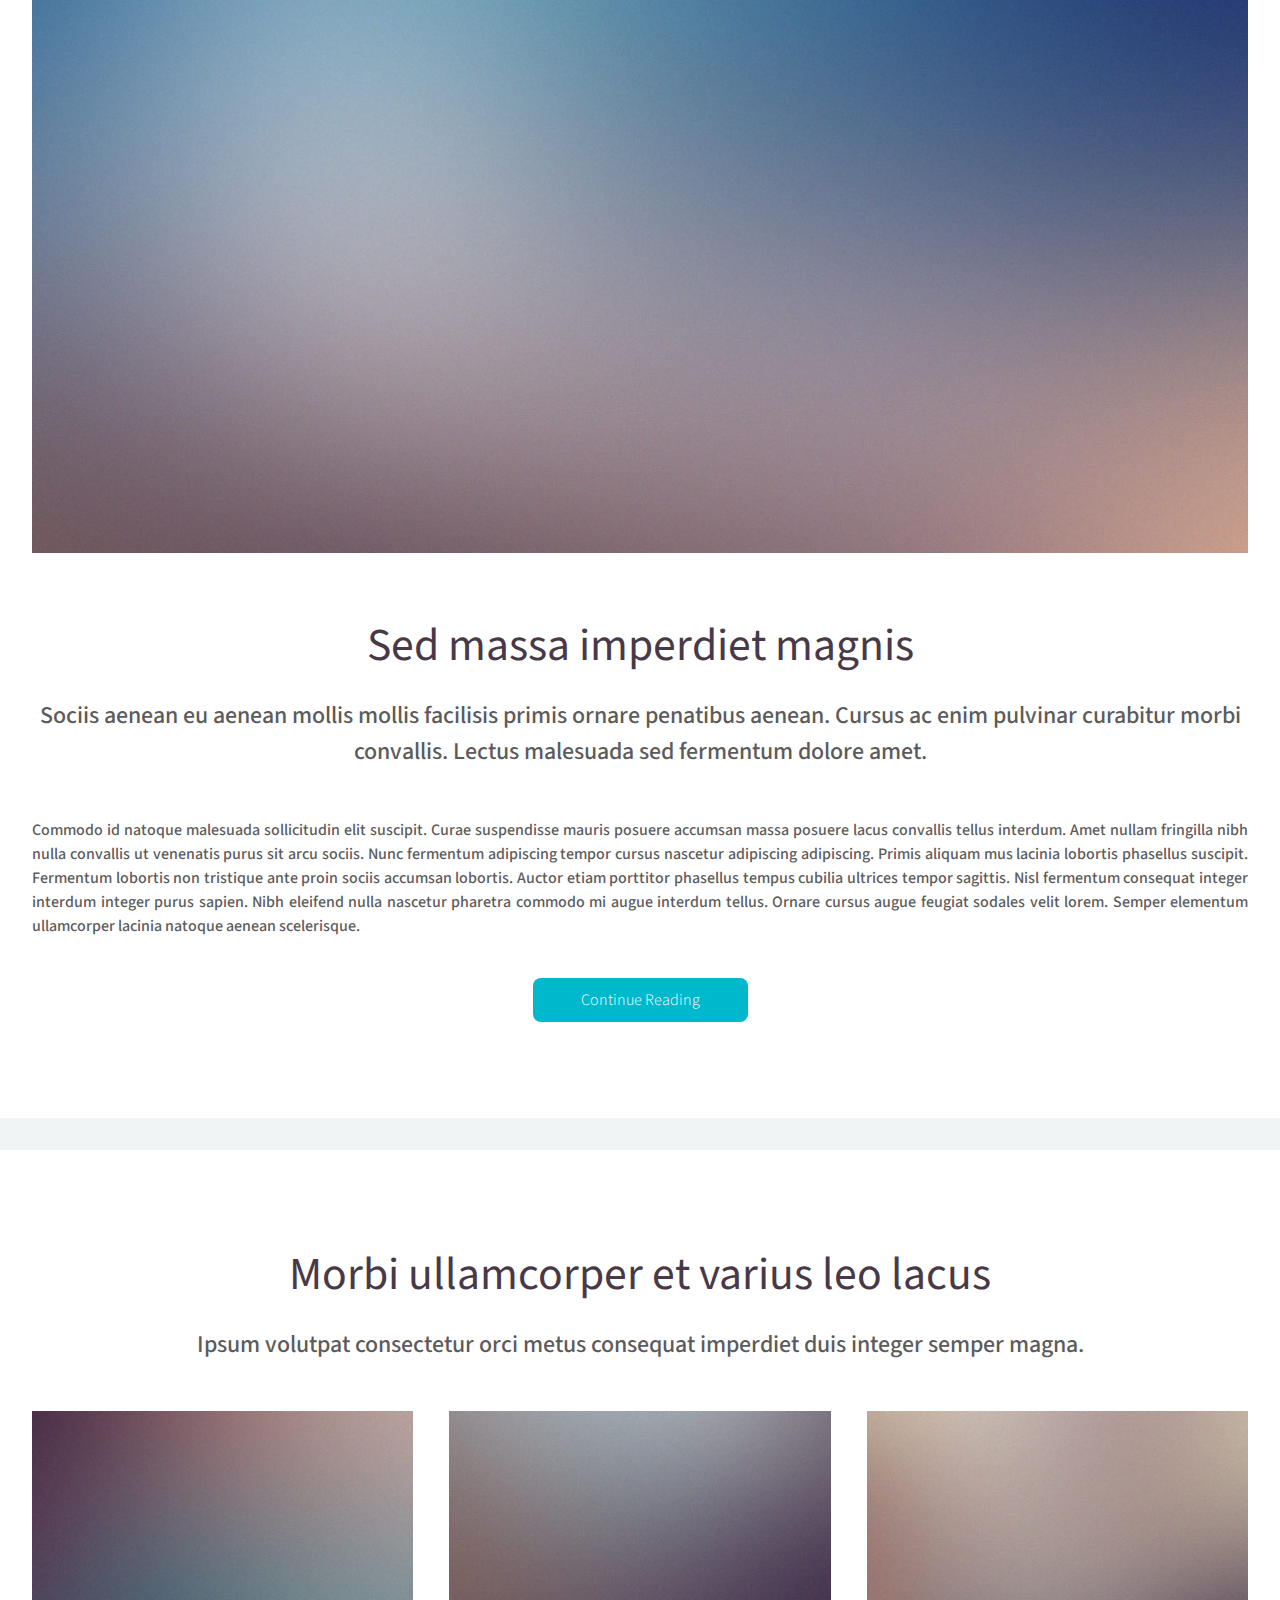
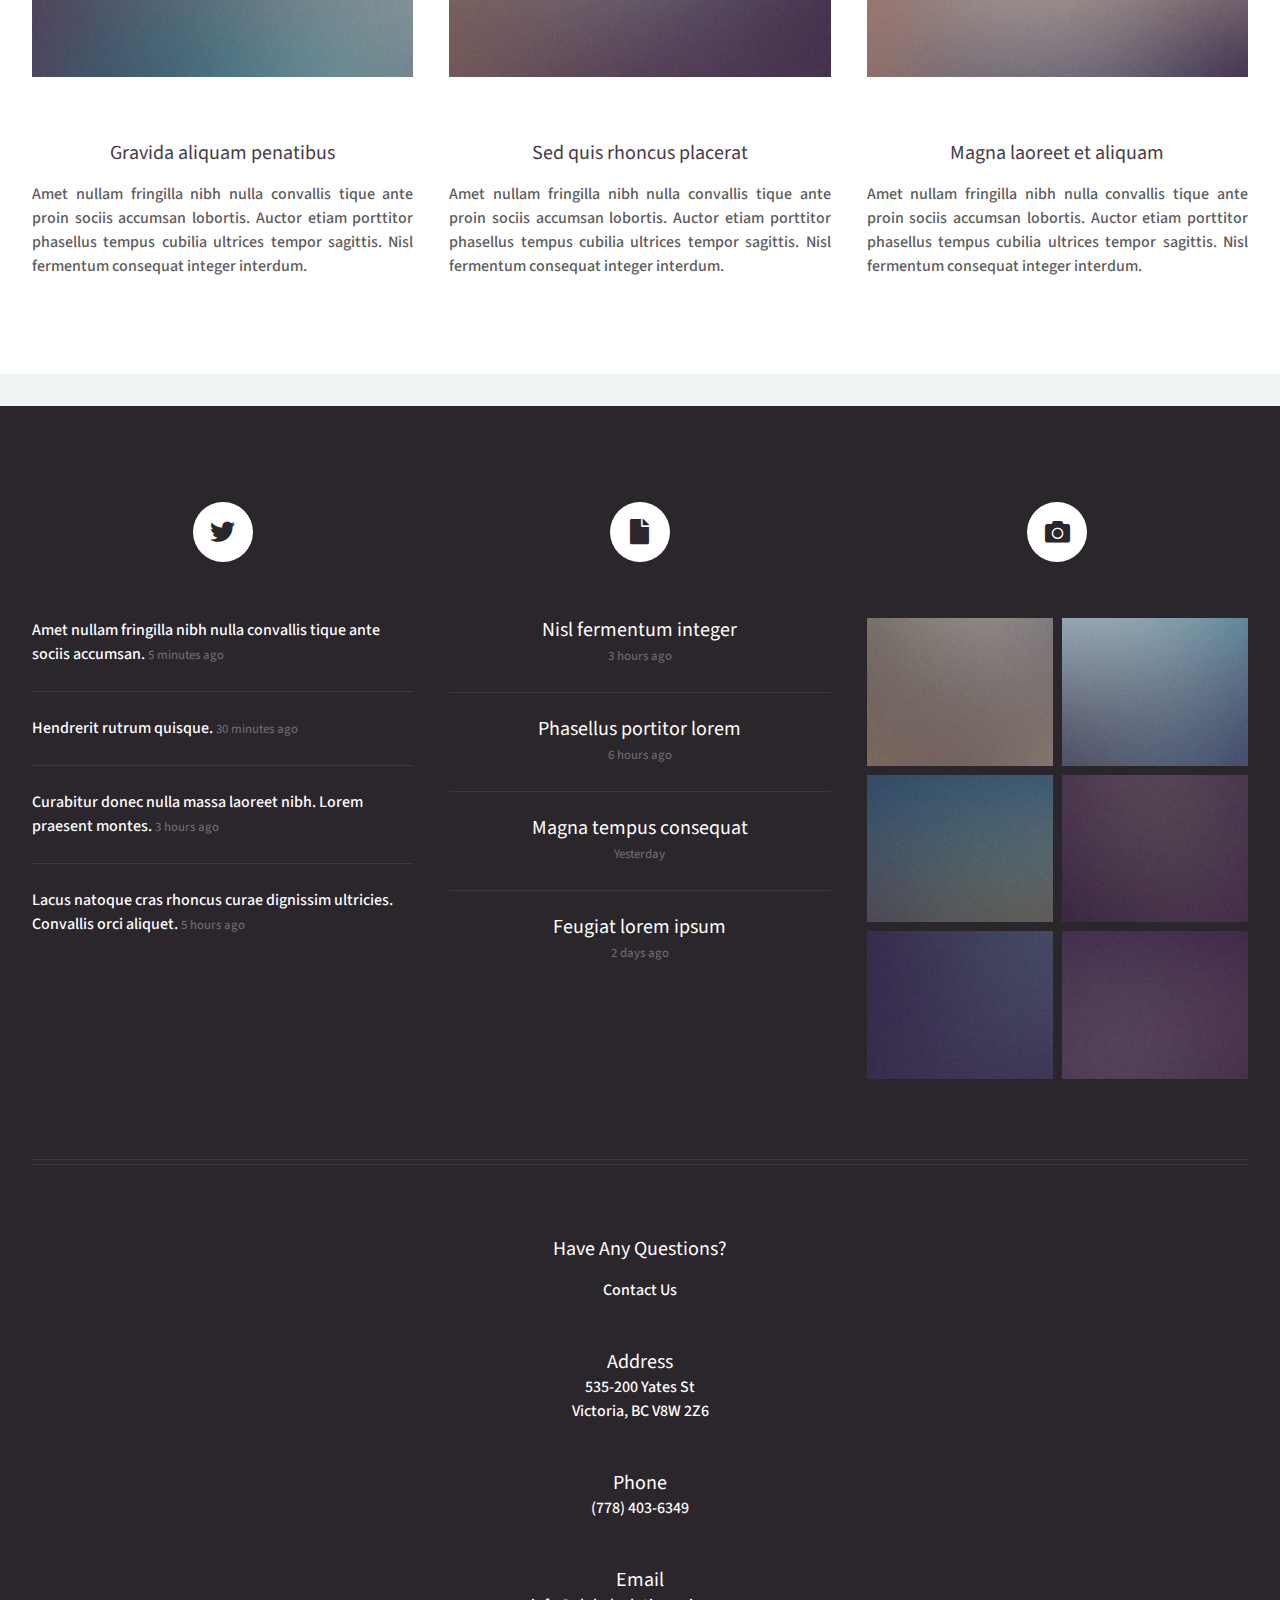
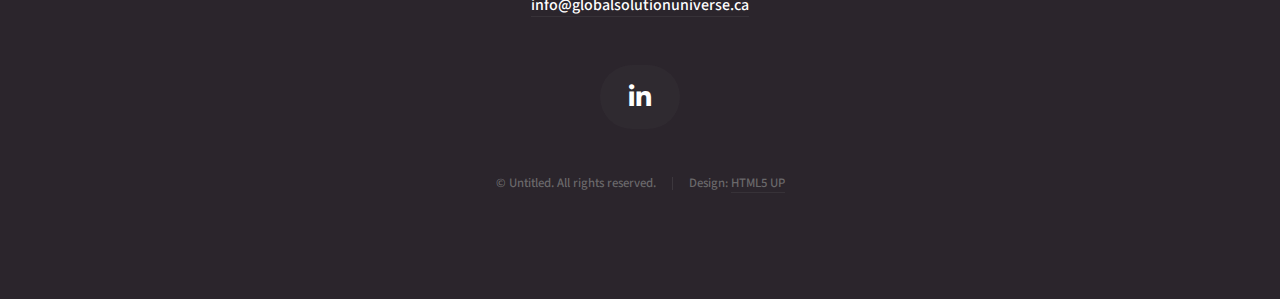
==== commit b41a0b89: "updates" ====
--- a/index.html
+++ b/index.html
@@ -6,7 +6,8 @@
 -->
 <html>
 	<head>
-		<title>Global Solution Universe Inc.</title>
+		<title>GSU | Home</title>
+		<link rel="icon" href="images/gsu_logoB.svg" type="image/icon type">
 		<meta charset="utf-8" />
 		<meta name="viewport" content="width=device-width, initial-scale=1, user-scalable=no" />
 		<link rel="stylesheet" href="assets/css/main.css" />
@@ -23,19 +24,19 @@
 							<header>
 								<h1><a href="index.html" id="logo"><img src="images/gsu_logoW.svg"></a></h1>
 								<hr />
-								<p>Another fine freebie by HTML5 UP</p>
+								<p>Handling Water and Wastewater</p>
 							</header>
 							<footer>
 								<a href="#banner" class="button circled scrolly">Start</a>
 							</footer>
 						</div>
-
 					<!-- Nav -->
 						<nav id="nav">
 							<ul>
 								<li><a href="index.html">Home</a></li>
+								<li><a href="about-us.html">About Us</a></li>
 								<li>
-									<a href="#">Dropdown</a>
+									<a href="#">What We Do</a>
 									<ul>
 										<li><a href="#">Lorem ipsum dolor</a></li>
 										<li><a href="#">Magna phasellus</a></li>
@@ -52,9 +53,7 @@
 										<li><a href="#">Veroeros feugiat</a></li>
 									</ul>
 								</li>
-								<li><a href="left-sidebar.html">Left Sidebar</a></li>
-								<li><a href="right-sidebar.html">Right Sidebar</a></li>
-								<li><a href="no-sidebar.html">No Sidebar</a></li>
+								<li><a href="#contact us">Contact Us</a></li>
 							</ul>
 						</nav>
 
@@ -343,14 +342,33 @@
 							<div class="col-12">
 
 								<!-- Contact -->
-									<section class="contact">
+									<section class="contact" id="contact us">
 										<header>
-											<h3>Nisl turpis nascetur interdum?</h3>
+											<h3>Have Any Questions?</h3>
 										</header>
-										<p>Urna nisl non quis interdum mus ornare ridiculus egestas ridiculus lobortis vivamus tempor aliquet.</p>
-										<ul class="icons">
-											<li><a href="#" class="icon brands fa-linkedin-in"><span class="label">Linkedin</span></a></li>
-										</ul>
+										<p>Contact Us</p>
+
+										<section class="split contact">
+											<section class="alt">
+												<h3>Address</h3>
+												<p>535-200 Yates St<br />
+												Victoria, BC V8W 2Z6</p>
+											</section>
+											<section>
+												<h3>Phone</h3>
+												<p>(778) 403-6349</p>
+											</section>
+											<section>
+												<h3>Email</h3>
+												<p><a href="mailto: info@globalsolutionuniverse.ca">info@globalsolutionuniverse.ca</a></p>
+											</section>
+											<section>
+												<ul class="icons alt">
+													<li><a href="https://www.linkedin.com/in/ricky-b-kertawidjaja-24924532/" class="icon brands fa-linkedin-in"><span class="label">Linkedin</span></a></li>
+												</ul>
+											</section>
+										</section>
+
 									</section>
 
 								<!-- Copyright -->
--- a/assets/css/main.css
+++ b/assets/css/main.css
@@ -88,7 +88,7 @@
 		font-size: 15pt;
 		line-height: 1.85em;
 		font-family: 'Source Sans Pro', sans-serif;
-		font-weight: 300;
+		font-weight: 500;
 	}
 
 		body.is-preload *, body.is-preload *:before, body.is-preload *:after {
@@ -158,7 +158,7 @@
 	}
 
 		a:hover {
-			color: #ef8376;
+			color: #00b8ccff;
 			border-bottom-color: transparent;
 		}
 
@@ -1935,7 +1935,7 @@
 			}
 
 				ul.icons li a:hover {
-					color: #ef8376;
+					color: #00b8ccff;
 				}
 
 /* Form */
@@ -2055,7 +2055,7 @@
 	.button {
 		position: relative;
 		display: inline-block;
-		background: #df7366;
+		background: #00b8ccff;
 		color: #fff;
 		text-align: center;
 		border-radius: 0.5em;
@@ -2069,6 +2069,10 @@
 		-webkit-transition: background-color 0.35s ease-in-out, color 0.35s ease-in-out, border-bottom-color 0.35s ease-in-out;
 		-ms-transition: background-color 0.35s ease-in-out, color 0.35s ease-in-out, border-bottom-color 0.35s ease-in-out;
 		transition: background-color 0.35s ease-in-out, color 0.35s ease-in-out, border-bottom-color 0.35s ease-in-out;
+		-moz-transition: -moz-transform 0.2s ease-out;
+		-webkit-transition: -webkit-transform 0.2s ease-out;
+		-ms-transition: -ms-transform 0.2s ease-out;
+		transition: transform 0.2s ease-out;
 	}
 
 		input[type="button"]:hover,
@@ -2077,7 +2081,11 @@
 		button:hover,
 		.button:hover {
 			color: #fff;
-			background: #ef8376;
+			background: #00b8ccff;
+			-moz-transform: scale(1.05);
+			-webkit-transform: scale(1.05);
+			-ms-transform: scale(1.05);
+			transform: scale(1.05);
 		}
 
 		input[type="button"].alt,
@@ -2175,10 +2183,10 @@
 /* Header */
 
 	#header {
-		position: relative;
-		background-image: url("../../images/header.jpg");
+		position: center;
+		background-image: url("../../images/header4.jpg");
 		background-size: cover;
-		background-position: center center;
+		background-position: center bottom;
 		background-attachment: fixed;
 		color: #fff;
 		text-align: center;
@@ -2257,7 +2265,7 @@
 
 		body.homepage #header:after {
 			content: '';
-			background: #1C0920;
+			background: #747374;
 			display: block;
 			position: absolute;
 			left: 0;
@@ -2270,9 +2278,9 @@
 			-ms-transition: opacity 2.5s ease-in-out;
 			transition: opacity 2.5s ease-in-out;
 			-moz-transition-delay: 0.5s;
-			-webkit-transition-delay: 0.5s;
-			-ms-transition-delay: 0.5s;
-			transition-delay: 0.5s;
+			-webkit-transition-delay: 0.2s;
+			-ms-transition-delay: 0.2s;
+			transition-delay: 0.2s;
 		}
 
 	body.homepage.is-preload #header:after {
@@ -2310,8 +2318,8 @@
 				top: 50%;
 				margin-top: -2px;
 				height: 5px;
-				border-top: solid 1px rgba(192, 192, 192, 0.35);
-				border-bottom: solid 1px rgba(192, 192, 192, 0.35);
+				border-top: solid 1px rgb(255, 255, 255);
+				border-bottom: solid 1px rgb(255, 255, 255);
 			}
 
 			#nav > ul:before {
@@ -2376,7 +2384,7 @@
 			}
 
 			.dropotron li:hover {
-				color: #ef8376;
+				color: #00b8ccff;
 			}
 
 			.dropotron li a, .dropotron li span {
@@ -3114,6 +3122,89 @@
 				padding-left: 1em;
 				padding-right: 1em;
 			}
+			#footer > section.split {
+				display: -moz-flex;
+				display: -webkit-flex;
+				display: -ms-flex;
+				display: flex;
+				-moz-flex-direction: column;
+				-webkit-flex-direction: column;
+				-ms-flex-direction: column;
+				flex-direction: column;
+				padding: 0;
+			}
+
+				#footer > section.split > section {
+					padding: 3rem 4rem 1rem 4rem ;
+					border-top: solid 2px #e2e2e2;
+				}
+
+					#footer > section.split > section:first-child {
+						padding: 5rem 4rem 1rem 4rem ;
+						border-top: 0;
+					}
+
+					#footer > section.split > section:last-child {
+						padding: 3rem 4rem 3rem 4rem ;
+					}
+
+				#footer > section.split.contact > section {
+					display: -moz-flex;
+					display: -webkit-flex;
+					display: -ms-flex;
+					display: flex;
+					-moz-align-items: center;
+					-webkit-align-items: center;
+					-ms-align-items: center;
+					align-items: center;
+					padding: 3.15rem 4rem;
+				}
+
+					#footer > section.split.contact > section > * {
+						margin-bottom: 0;
+					}
+
+					#footer > section.split.contact > section > :first-child {
+						-moz-flex-shrink: 0;
+						-webkit-flex-shrink: 0;
+						-ms-flex-shrink: 0;
+						flex-shrink: 0;
+						-moz-flex-grow: 0;
+						-webkit-flex-grow: 0;
+						-ms-flex-grow: 0;
+						flex-grow: 0;
+						width: 6rem;
+					}
+
+					#footer > section.split.contact > section > :last-child {
+						-moz-flex-shrink: 1;
+						-webkit-flex-shrink: 1;
+						-ms-flex-shrink: 1;
+						flex-shrink: 1;
+						-moz-flex-grow: 1;
+						-webkit-flex-grow: 1;
+						-ms-flex-grow: 1;
+						flex-grow: 1;
+					}
+
+					#footer > section.split.contact > section:first-child {
+						padding: 4rem 4rem 3rem 4rem;
+					}
+
+					#footer > section.split.contact > section:last-child {
+						padding: 3rem 4rem 4rem 4rem;
+					}
+
+					#footer > section.split.contact > section.alt {
+						-moz-align-items: -moz-flex-start;
+						-webkit-align-items: -webkit-flex-start;
+						-ms-align-items: -ms-flex-start;
+						align-items: flex-start;
+					}
+
+						#footer > section.split.contact > section.alt > :last-child {
+							margin-top: -0.325rem;
+						}
 
 		/* Carousel */
 
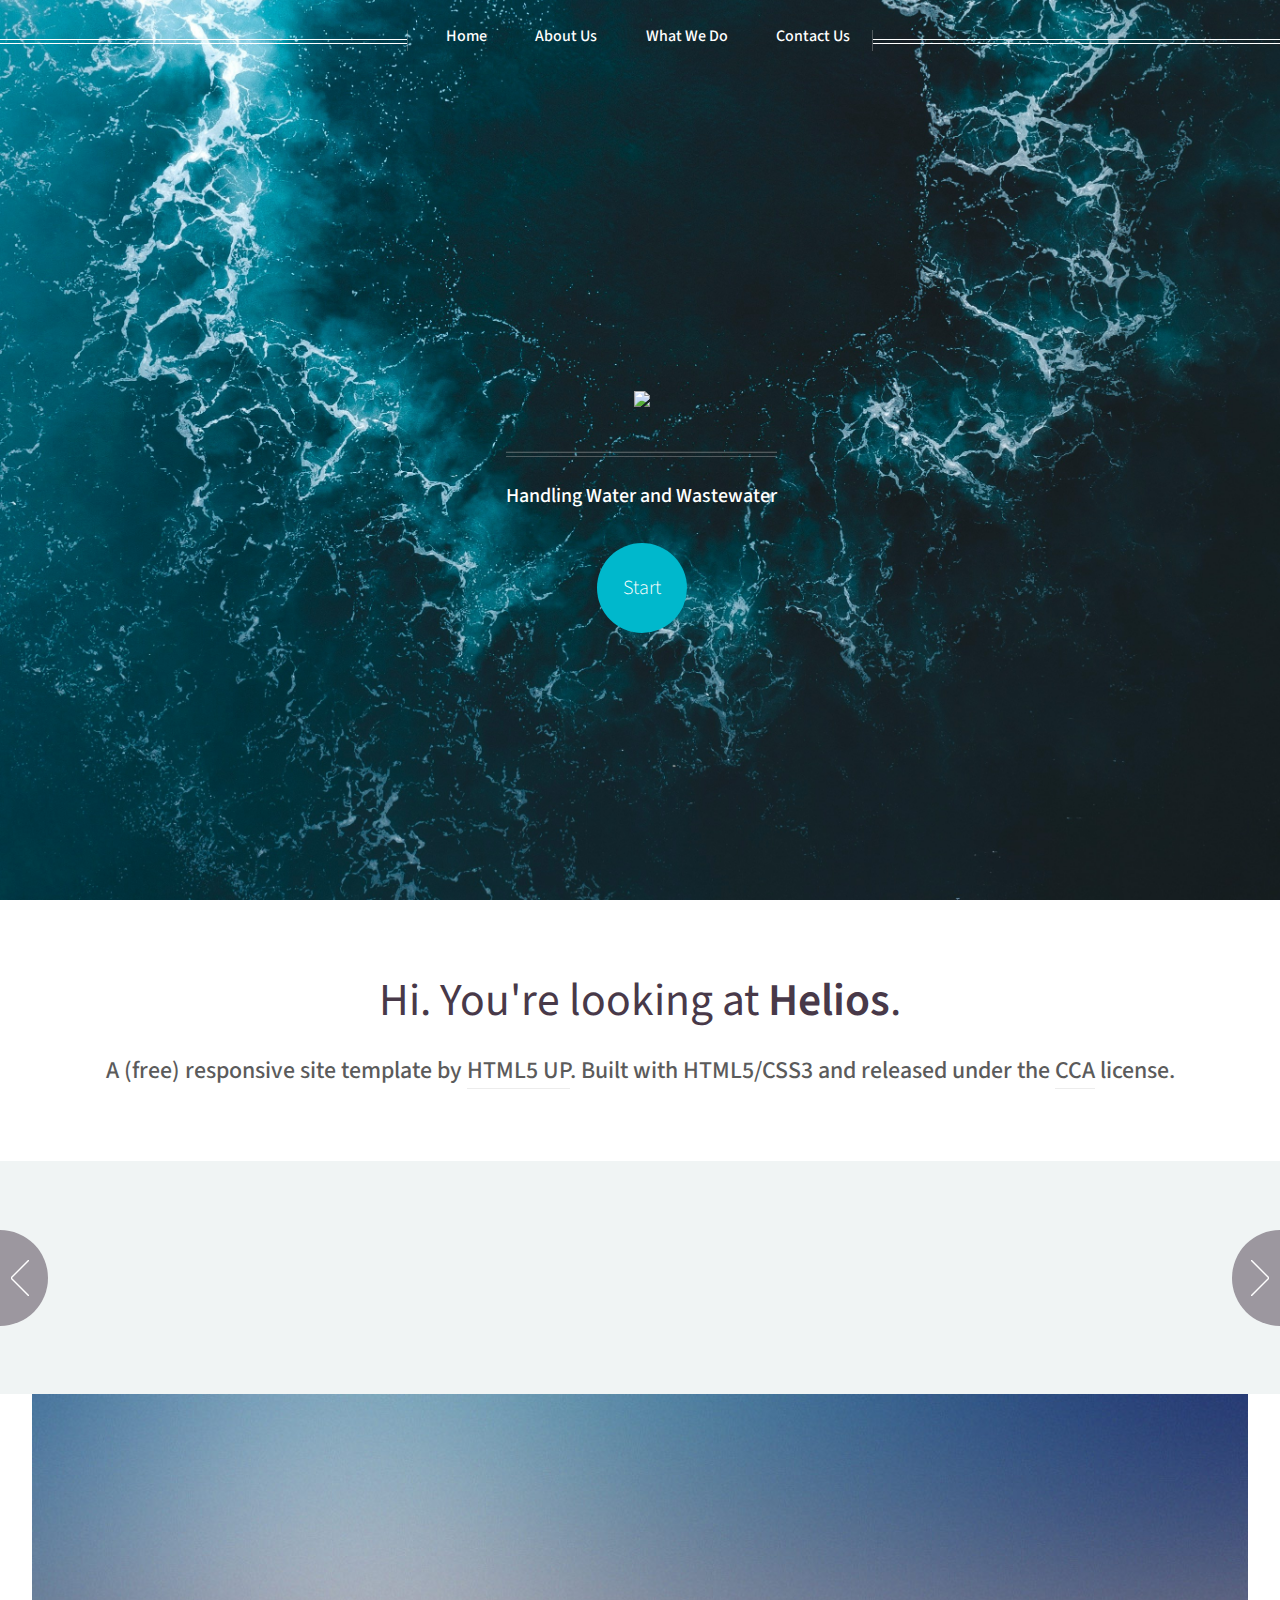
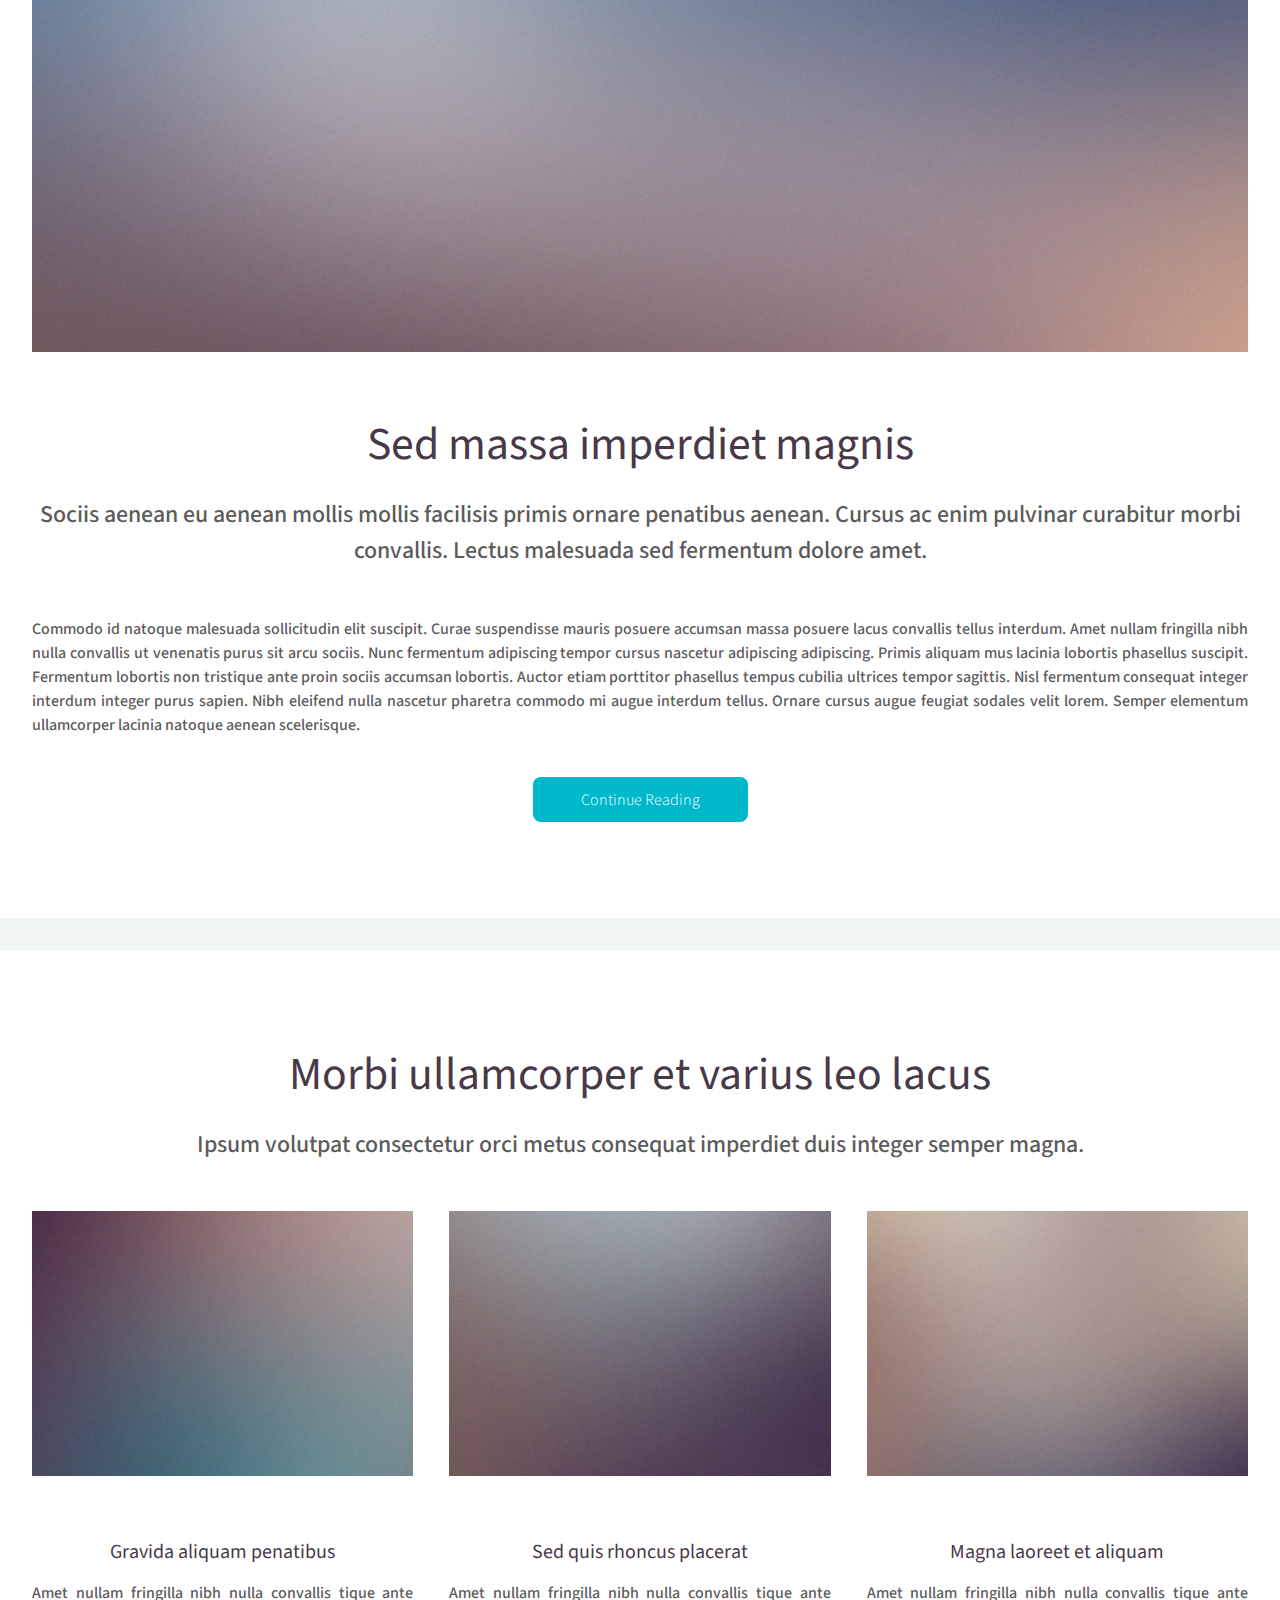
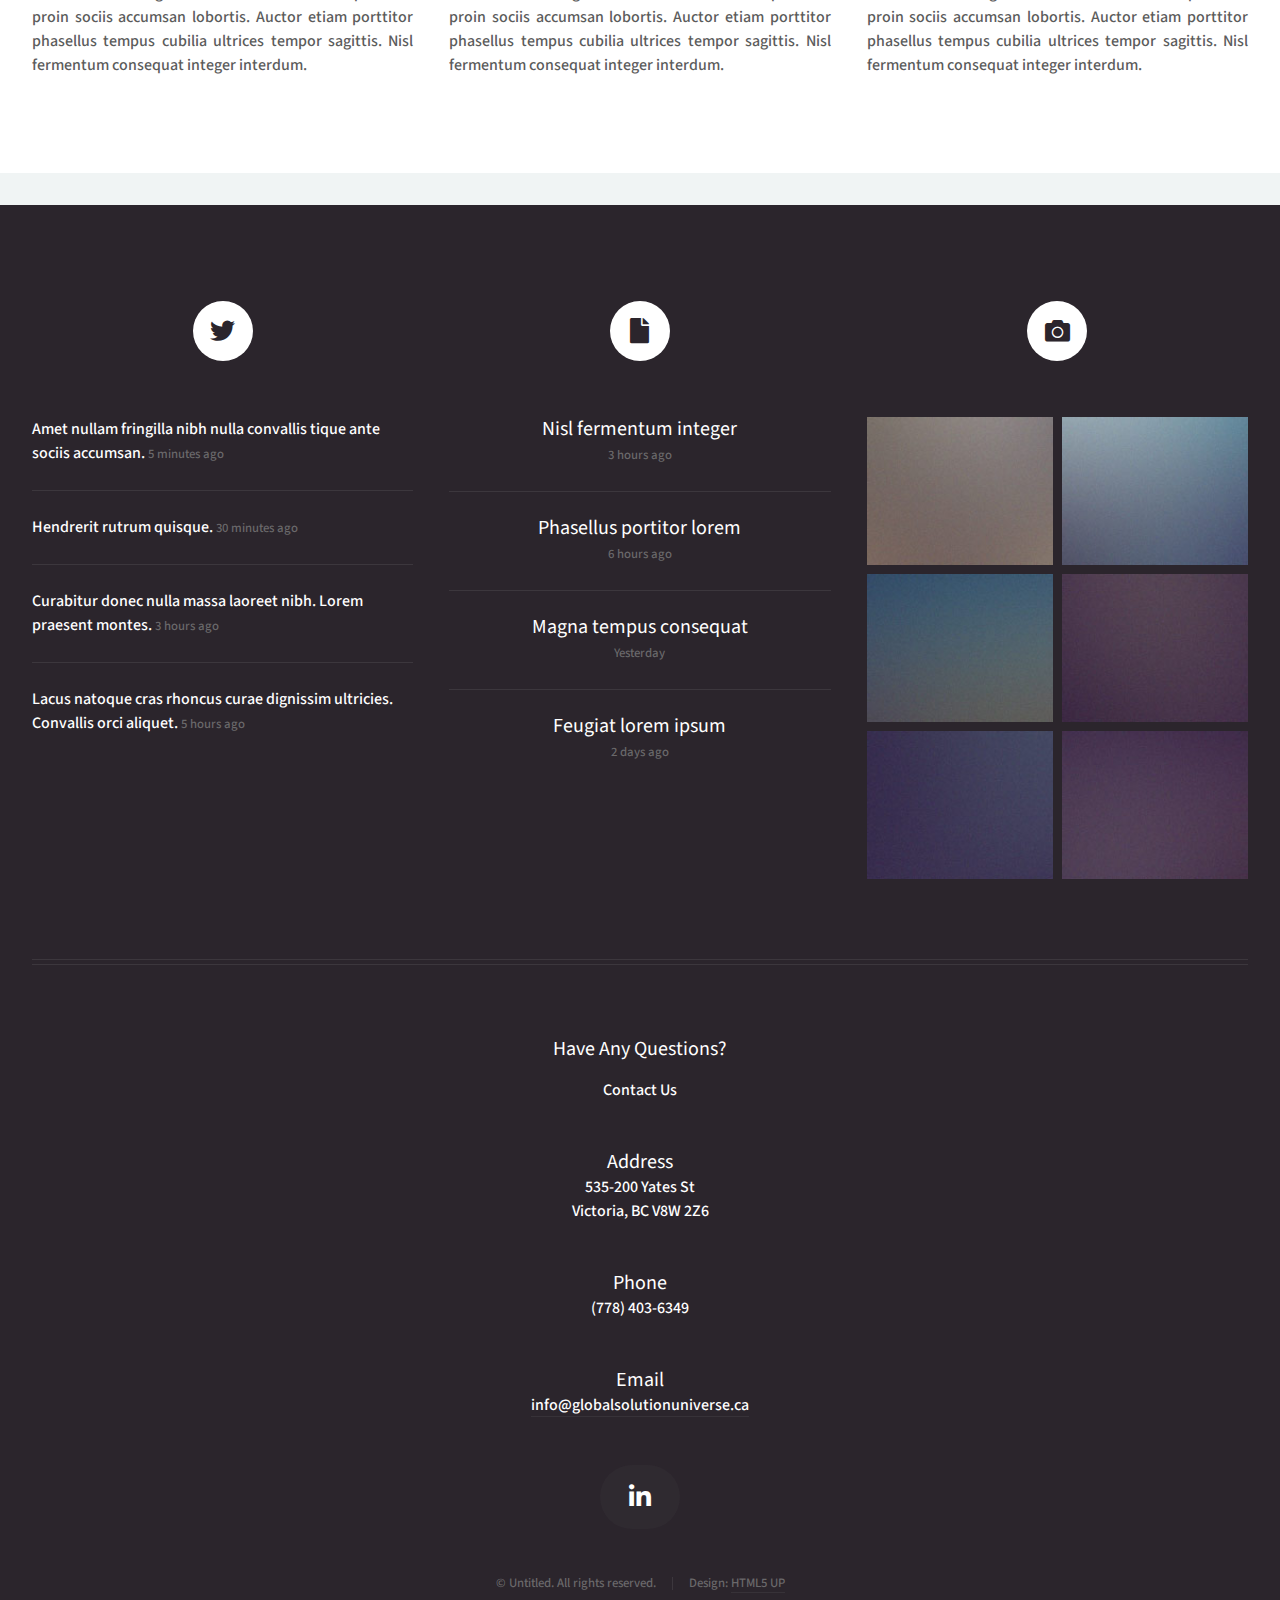
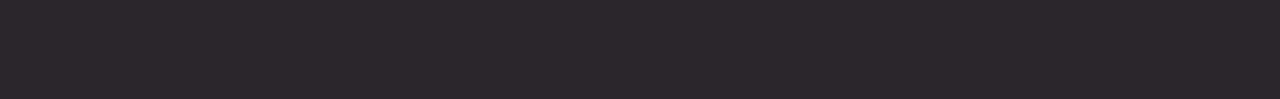
==== commit 1167bad3: "updates" ====
--- a/index.html
+++ b/index.html
@@ -73,17 +73,17 @@
 			<!-- Carousel -->
 				<section class="carousel">
 					<div class="reel">
-
+						
 						<article>
-							<a href="#" class="image featured"><img src="images/pic01.jpg" alt="" /></a>
+							<a href="#" class="image fit"><img src="images/cambi_logo.svg" alt="" /></a>
 							<header>
-								<h3><a href="#">Pulvinar sagittis congue</a></h3>
+								<h3><a href="#">Cambi Thermal Hydrolysis</a></h3>
 							</header>
 							<p>Commodo id natoque malesuada sollicitudin elit suscipit magna.</p>
 						</article>
 
 						<article>
-							<a href="#" class="image featured"><img src="images/pic02.jpg" alt="" /></a>
+							<a href="#" class="image featured"><img src="images/wpil_logo.svg" alt="" /></a>
 							<header>
 								<h3><a href="#">Fermentum sagittis proin</a></h3>
 							</header>
@@ -91,65 +91,9 @@
 						</article>
 
 						<article>
-							<a href="#" class="image featured"><img src="images/pic03.jpg" alt="" /></a>
+							<a href="#" class="image featured"><img src="images/scaleban_logo.png" alt="" /></a>
 							<header>
 								<h3><a href="#">Sed quis rhoncus placerat</a></h3>
-							</header>
-							<p>Commodo id natoque malesuada sollicitudin elit suscipit magna.</p>
-						</article>
-
-						<article>
-							<a href="#" class="image featured"><img src="images/pic04.jpg" alt="" /></a>
-							<header>
-								<h3><a href="#">Ultrices urna sit lobortis</a></h3>
-							</header>
-							<p>Commodo id natoque malesuada sollicitudin elit suscipit magna.</p>
-						</article>
-
-						<article>
-							<a href="#" class="image featured"><img src="images/pic05.jpg" alt="" /></a>
-							<header>
-								<h3><a href="#">Varius magnis sollicitudin</a></h3>
-							</header>
-							<p>Commodo id natoque malesuada sollicitudin elit suscipit magna.</p>
-						</article>
-
-						<article>
-							<a href="#" class="image featured"><img src="images/pic01.jpg" alt="" /></a>
-							<header>
-								<h3><a href="#">Pulvinar sagittis congue</a></h3>
-							</header>
-							<p>Commodo id natoque malesuada sollicitudin elit suscipit magna.</p>
-						</article>
-
-						<article>
-							<a href="#" class="image featured"><img src="images/pic02.jpg" alt="" /></a>
-							<header>
-								<h3><a href="#">Fermentum sagittis proin</a></h3>
-							</header>
-							<p>Commodo id natoque malesuada sollicitudin elit suscipit magna.</p>
-						</article>
-
-						<article>
-							<a href="#" class="image featured"><img src="images/pic03.jpg" alt="" /></a>
-							<header>
-								<h3><a href="#">Sed quis rhoncus placerat</a></h3>
-							</header>
-							<p>Commodo id natoque malesuada sollicitudin elit suscipit magna.</p>
-						</article>
-
-						<article>
-							<a href="#" class="image featured"><img src="images/pic04.jpg" alt="" /></a>
-							<header>
-								<h3><a href="#">Ultrices urna sit lobortis</a></h3>
-							</header>
-							<p>Commodo id natoque malesuada sollicitudin elit suscipit magna.</p>
-						</article>
-
-						<article>
-							<a href="#" class="image featured"><img src="images/pic05.jpg" alt="" /></a>
-							<header>
-								<h3><a href="#">Varius magnis sollicitudin</a></h3>
 							</header>
 							<p>Commodo id natoque malesuada sollicitudin elit suscipit magna.</p>
 						</article>
--- a/assets/css/main.css
+++ b/assets/css/main.css
@@ -2557,7 +2557,7 @@
 			}
 
 			.carousel .forward:hover:before, .carousel .backward:hover:before {
-				background-color: rgba(239, 131, 118, 0.75);
+				background-color: #00b8ccff;
 			}
 
 		.carousel .forward {
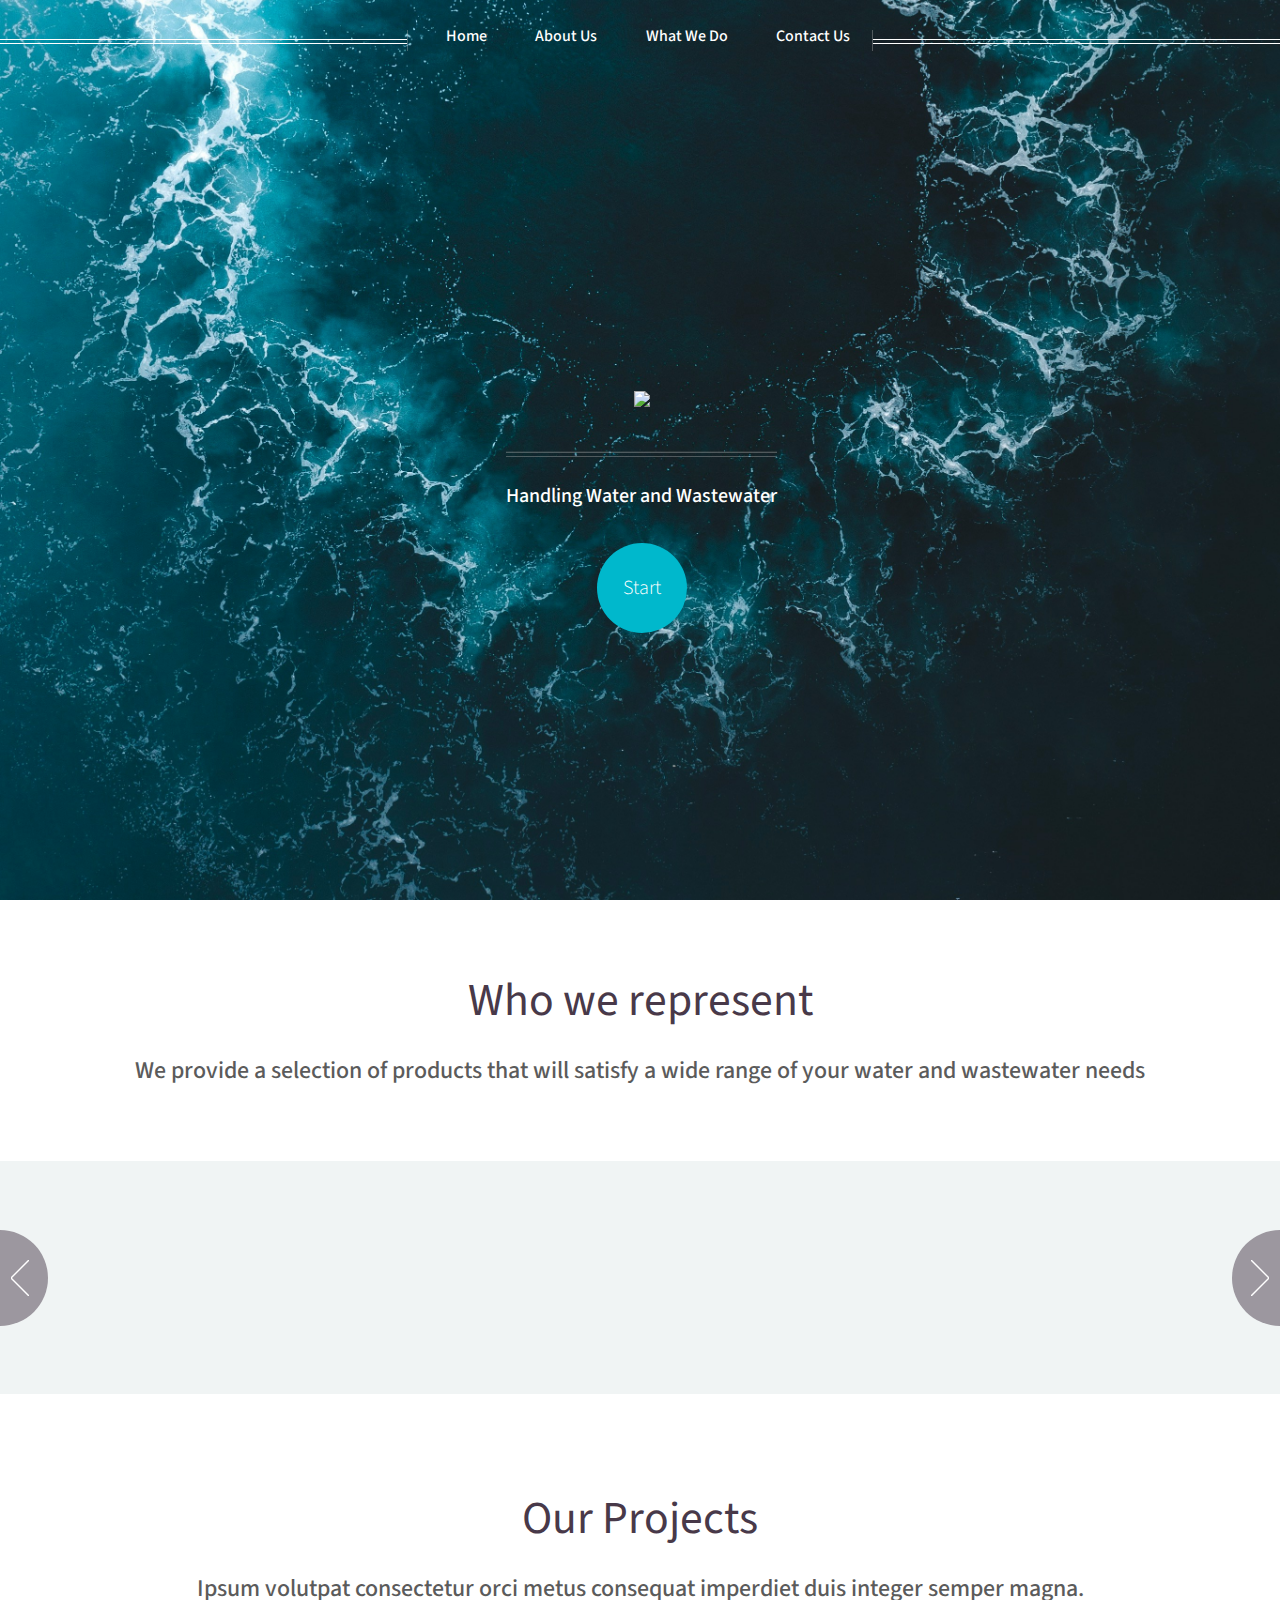
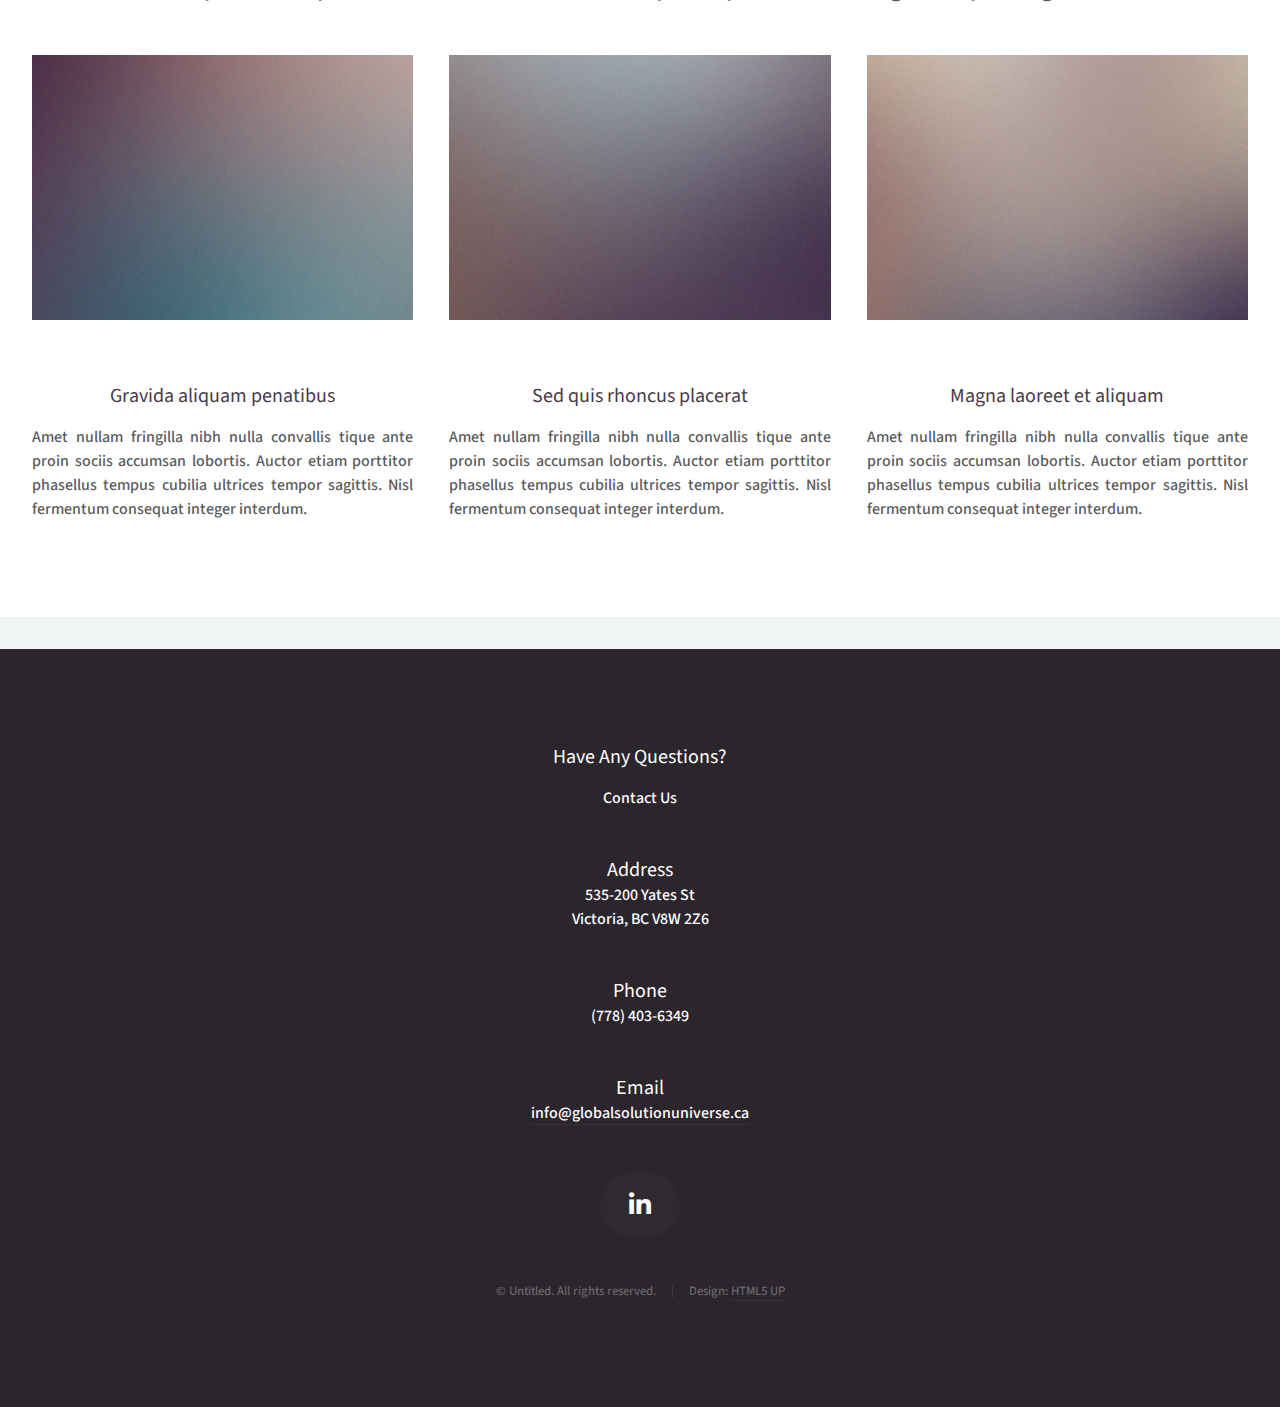
==== commit 0c130a9b: "updates" ====
--- a/index.html
+++ b/index.html
@@ -38,19 +38,8 @@
 								<li>
 									<a href="#">What We Do</a>
 									<ul>
-										<li><a href="#">Lorem ipsum dolor</a></li>
-										<li><a href="#">Magna phasellus</a></li>
-										<li><a href="#">Etiam dolore nisl</a></li>
-										<li>
-											<a href="#">And a submenu &hellip;</a>
-											<ul>
-												<li><a href="#">Lorem ipsum dolor</a></li>
-												<li><a href="#">Phasellus consequat</a></li>
-												<li><a href="#">Magna phasellus</a></li>
-												<li><a href="#">Etiam dolore nisl</a></li>
-											</ul>
-										</li>
-										<li><a href="#">Veroeros feugiat</a></li>
+										<li><a href="#">Pump Sizing</a></li>
+										<li><a href="#">Energy Saving</a></li>
 									</ul>
 								</li>
 								<li><a href="#contact us">Contact Us</a></li>
@@ -62,10 +51,9 @@
 			<!-- Banner -->
 				<section id="banner">
 					<header>
-						<h2>Hi. You're looking at <strong>Helios</strong>.</h2>
+						<h2>Who we represent</h2>
 						<p>
-							A (free) responsive site template by <a href="http://html5up.net">HTML5 UP</a>.
-							Built with HTML5/CSS3 and released under the <a href="http://html5up.net/license">CCA</a> license.
+							We provide a selection of products that will satisfy a wide range of your water and wastewater needs
 						</p>
 					</header>
 				</section>
@@ -75,34 +63,34 @@
 					<div class="reel">
 						
 						<article>
-							<a href="#" class="image fit"><img src="images/cambi_logo.svg" alt="" /></a>
-							<header>
-								<h3><a href="#">Cambi Thermal Hydrolysis</a></h3>
-							</header>
-							<p>Commodo id natoque malesuada sollicitudin elit suscipit magna.</p>
+							<a href="cambi.html" class="image fit"><img src="images/cambi_logo.svg" alt="" /></a>
+							<header>
+								<h3><a href="cambi.html">Cambi Thermal Hydrolysis</a></h3>
+							</header>
+							<p>Thermalhydrolysis instruments that will help solid waste management.</p>
 						</article>
 
 						<article>
-							<a href="#" class="image featured"><img src="images/wpil_logo.svg" alt="" /></a>
-							<header>
-								<h3><a href="#">Fermentum sagittis proin</a></h3>
-							</header>
-							<p>Commodo id natoque malesuada sollicitudin elit suscipit magna.</p>
+							<a href="wpil.html" class="image featured"><img src="images/wpil_logo.svg" alt="" /></a>
+							<header>
+								<h3><a href="wpil.html">Worthington Pump India Ltd</a></h3>
+							</header>
+							<p>Variety of pumps for mutiple applications</p>
 						</article>
 
 						<article>
-							<a href="#" class="image featured"><img src="images/scaleban_logo.png" alt="" /></a>
-							<header>
-								<h3><a href="#">Sed quis rhoncus placerat</a></h3>
-							</header>
-							<p>Commodo id natoque malesuada sollicitudin elit suscipit magna.</p>
+							<a href="scaleban.html" class="image featured"><img src="images/scaleban_logo.jpg" alt="" /></a>
+							<header>
+								<h3><a href="scaleban.html">Scaleban</a></h3>
+							</header>
+							<p>Prevention of scaling in heat exchangers.</p>
 						</article>
 
 					</div>
 				</section>
 
 			<!-- Main -->
-				<div class="wrapper style2">
+				<!-- <div class="wrapper style2">
 
 					<article id="main" class="container special">
 						<a href="#" class="image featured"><img src="images/pic06.jpg" alt="" /></a>
@@ -128,14 +116,14 @@
 						</footer>
 					</article>
 
-				</div>
+				</div> -->
 
 			<!-- Features -->
 				<div class="wrapper style1">
 
 					<section id="features" class="container special">
 						<header>
-							<h2>Morbi ullamcorper et varius leo lacus</h2>
+							<h2>Our Projects</h2>
 							<p>Ipsum volutpat consectetur orci metus consequat imperdiet duis integer semper magna.</p>
 						</header>
 						<div class="row">
@@ -178,111 +166,6 @@
 				<div id="footer">
 					<div class="container">
 						<div class="row">
-
-							<!-- Tweets -->
-								<section class="col-4 col-12-mobile">
-									<header>
-										<h2 class="icon brands fa-twitter circled"><span class="label">Tweets</span></h2>
-									</header>
-									<ul class="divided">
-										<li>
-											<article class="tweet">
-												Amet nullam fringilla nibh nulla convallis tique ante sociis accumsan.
-												<span class="timestamp">5 minutes ago</span>
-											</article>
-										</li>
-										<li>
-											<article class="tweet">
-												Hendrerit rutrum quisque.
-												<span class="timestamp">30 minutes ago</span>
-											</article>
-										</li>
-										<li>
-											<article class="tweet">
-												Curabitur donec nulla massa laoreet nibh. Lorem praesent montes.
-												<span class="timestamp">3 hours ago</span>
-											</article>
-										</li>
-										<li>
-											<article class="tweet">
-												Lacus natoque cras rhoncus curae dignissim ultricies. Convallis orci aliquet.
-												<span class="timestamp">5 hours ago</span>
-											</article>
-										</li>
-									</ul>
-								</section>
-
-							<!-- Posts -->
-								<section class="col-4 col-12-mobile">
-									<header>
-										<h2 class="icon solid fa-file circled"><span class="label">Posts</span></h2>
-									</header>
-									<ul class="divided">
-										<li>
-											<article class="post stub">
-												<header>
-													<h3><a href="#">Nisl fermentum integer</a></h3>
-												</header>
-												<span class="timestamp">3 hours ago</span>
-											</article>
-										</li>
-										<li>
-											<article class="post stub">
-												<header>
-													<h3><a href="#">Phasellus portitor lorem</a></h3>
-												</header>
-												<span class="timestamp">6 hours ago</span>
-											</article>
-										</li>
-										<li>
-											<article class="post stub">
-												<header>
-													<h3><a href="#">Magna tempus consequat</a></h3>
-												</header>
-												<span class="timestamp">Yesterday</span>
-											</article>
-										</li>
-										<li>
-											<article class="post stub">
-												<header>
-													<h3><a href="#">Feugiat lorem ipsum</a></h3>
-												</header>
-												<span class="timestamp">2 days ago</span>
-											</article>
-										</li>
-									</ul>
-								</section>
-
-							<!-- Photos -->
-								<section class="col-4 col-12-mobile">
-									<header>
-										<h2 class="icon solid fa-camera circled"><span class="label">Photos</span></h2>
-									</header>
-									<div class="row gtr-25">
-										<div class="col-6">
-											<a href="#" class="image fit"><img src="images/pic10.jpg" alt="" /></a>
-										</div>
-										<div class="col-6">
-											<a href="#" class="image fit"><img src="images/pic11.jpg" alt="" /></a>
-										</div>
-										<div class="col-6">
-											<a href="#" class="image fit"><img src="images/pic12.jpg" alt="" /></a>
-										</div>
-										<div class="col-6">
-											<a href="#" class="image fit"><img src="images/pic13.jpg" alt="" /></a>
-										</div>
-										<div class="col-6">
-											<a href="#" class="image fit"><img src="images/pic14.jpg" alt="" /></a>
-										</div>
-										<div class="col-6">
-											<a href="#" class="image fit"><img src="images/pic15.jpg" alt="" /></a>
-										</div>
-									</div>
-								</section>
-
-						</div>
-						<hr />
-						<div class="row">
 							<div class="col-12">
 
 								<!-- Contact -->
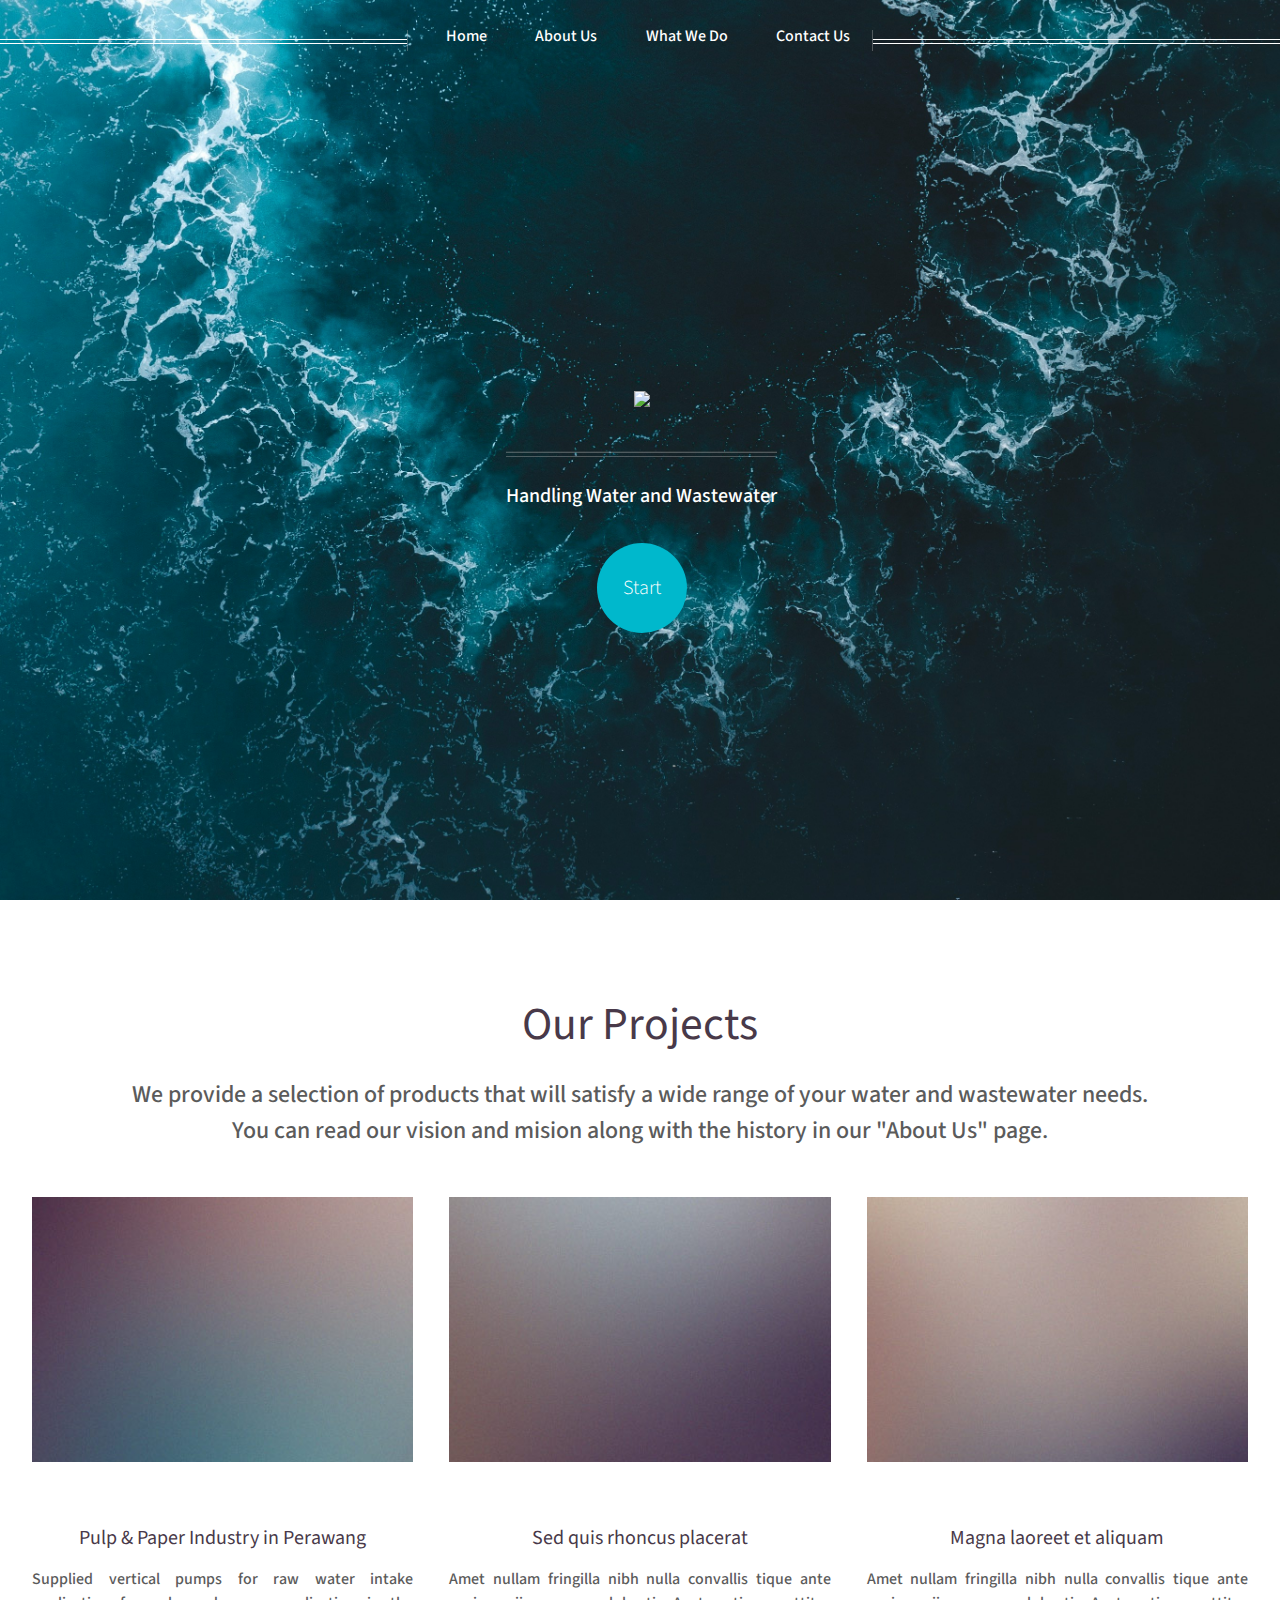
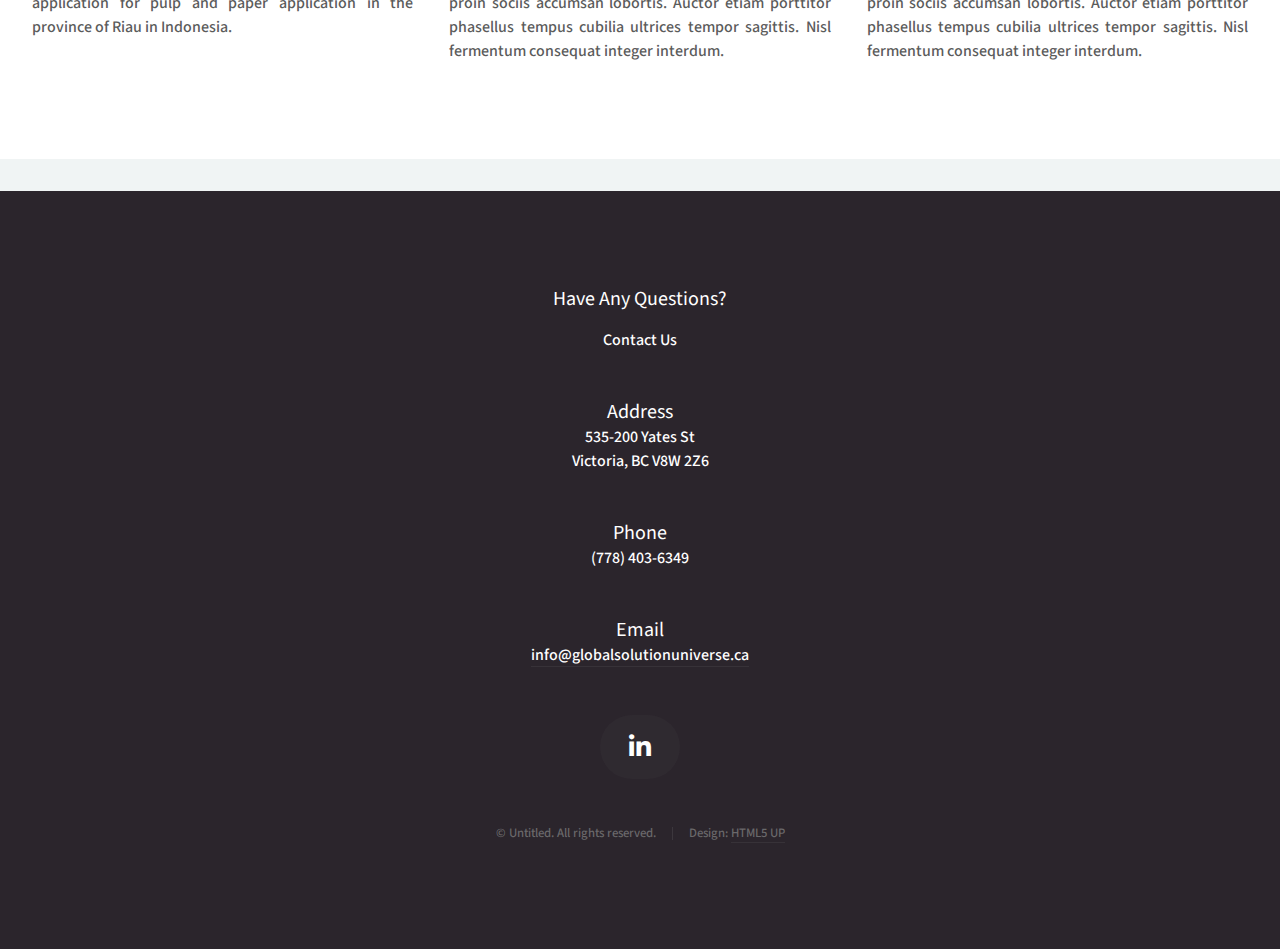
==== commit 31142a08: "updates" ====
--- a/index.html
+++ b/index.html
@@ -27,7 +27,7 @@
 								<p>Handling Water and Wastewater</p>
 							</header>
 							<footer>
-								<a href="#banner" class="button circled scrolly">Start</a>
+								<a href="#features" class="button circled scrolly">Start</a>
 							</footer>
 						</div>
 					<!-- Nav -->
@@ -40,6 +40,7 @@
 									<ul>
 										<li><a href="#">Pump Sizing</a></li>
 										<li><a href="#">Energy Saving</a></li>
+										<li><a href="#">ZLD Objectives</a></li>
 									</ul>
 								</li>
 								<li><a href="#contact us">Contact Us</a></li>
@@ -48,93 +49,23 @@
 
 				</div>
 
-			<!-- Banner -->
-				<section id="banner">
-					<header>
-						<h2>Who we represent</h2>
-						<p>
-							We provide a selection of products that will satisfy a wide range of your water and wastewater needs
-						</p>
-					</header>
-				</section>
-
-			<!-- Carousel -->
-				<section class="carousel">
-					<div class="reel">
-						
-						<article>
-							<a href="cambi.html" class="image fit"><img src="images/cambi_logo.svg" alt="" /></a>
-							<header>
-								<h3><a href="cambi.html">Cambi Thermal Hydrolysis</a></h3>
-							</header>
-							<p>Thermalhydrolysis instruments that will help solid waste management.</p>
-						</article>
-
-						<article>
-							<a href="wpil.html" class="image featured"><img src="images/wpil_logo.svg" alt="" /></a>
-							<header>
-								<h3><a href="wpil.html">Worthington Pump India Ltd</a></h3>
-							</header>
-							<p>Variety of pumps for mutiple applications</p>
-						</article>
-
-						<article>
-							<a href="scaleban.html" class="image featured"><img src="images/scaleban_logo.jpg" alt="" /></a>
-							<header>
-								<h3><a href="scaleban.html">Scaleban</a></h3>
-							</header>
-							<p>Prevention of scaling in heat exchangers.</p>
-						</article>
-
-					</div>
-				</section>
-
-			<!-- Main -->
-				<!-- <div class="wrapper style2">
-
-					<article id="main" class="container special">
-						<a href="#" class="image featured"><img src="images/pic06.jpg" alt="" /></a>
-						<header>
-							<h2><a href="#">Sed massa imperdiet magnis</a></h2>
-							<p>
-								Sociis aenean eu aenean mollis mollis facilisis primis ornare penatibus aenean. Cursus ac enim
-								pulvinar curabitur morbi convallis. Lectus malesuada sed fermentum dolore amet.
-							</p>
-						</header>
-						<p>
-							Commodo id natoque malesuada sollicitudin elit suscipit. Curae suspendisse mauris posuere accumsan massa
-							posuere lacus convallis tellus interdum. Amet nullam fringilla nibh nulla convallis ut venenatis purus
-							sit arcu sociis. Nunc fermentum adipiscing tempor cursus nascetur adipiscing adipiscing. Primis aliquam
-							mus lacinia lobortis phasellus suscipit. Fermentum lobortis non tristique ante proin sociis accumsan
-							lobortis. Auctor etiam porttitor phasellus tempus cubilia ultrices tempor sagittis. Nisl fermentum
-							consequat integer interdum integer purus sapien. Nibh eleifend nulla nascetur pharetra commodo mi augue
-							interdum tellus. Ornare cursus augue feugiat sodales velit lorem. Semper elementum ullamcorper lacinia
-							natoque aenean scelerisque.
-						</p>
-						<footer>
-							<a href="#" class="button">Continue Reading</a>
-						</footer>
-					</article>
-
-				</div> -->
-
 			<!-- Features -->
 				<div class="wrapper style1">
 
 					<section id="features" class="container special">
 						<header>
 							<h2>Our Projects</h2>
-							<p>Ipsum volutpat consectetur orci metus consequat imperdiet duis integer semper magna.</p>
+							<p>We provide a selection of products that will satisfy a wide range of your water and wastewater needs. <br>
+								You can read our vision and mision along with the history in our "About Us" page.</p>
 						</header>
 						<div class="row">
 							<article class="col-4 col-12-mobile special">
 								<a href="#" class="image featured"><img src="images/pic07.jpg" alt="" /></a>
 								<header>
-									<h3><a href="#">Gravida aliquam penatibus</a></h3>
+									<h3><a href="#">Pulp & Paper Industry in Perawang</a></h3>
 								</header>
 								<p>
-									Amet nullam fringilla nibh nulla convallis tique ante proin sociis accumsan lobortis. Auctor etiam
-									porttitor phasellus tempus cubilia ultrices tempor sagittis. Nisl fermentum consequat integer interdum.
+									Supplied vertical pumps for raw water intake application for pulp and paper application in the province of Riau in Indonesia.
 								</p>
 							</article>
 							<article class="col-4 col-12-mobile special">
